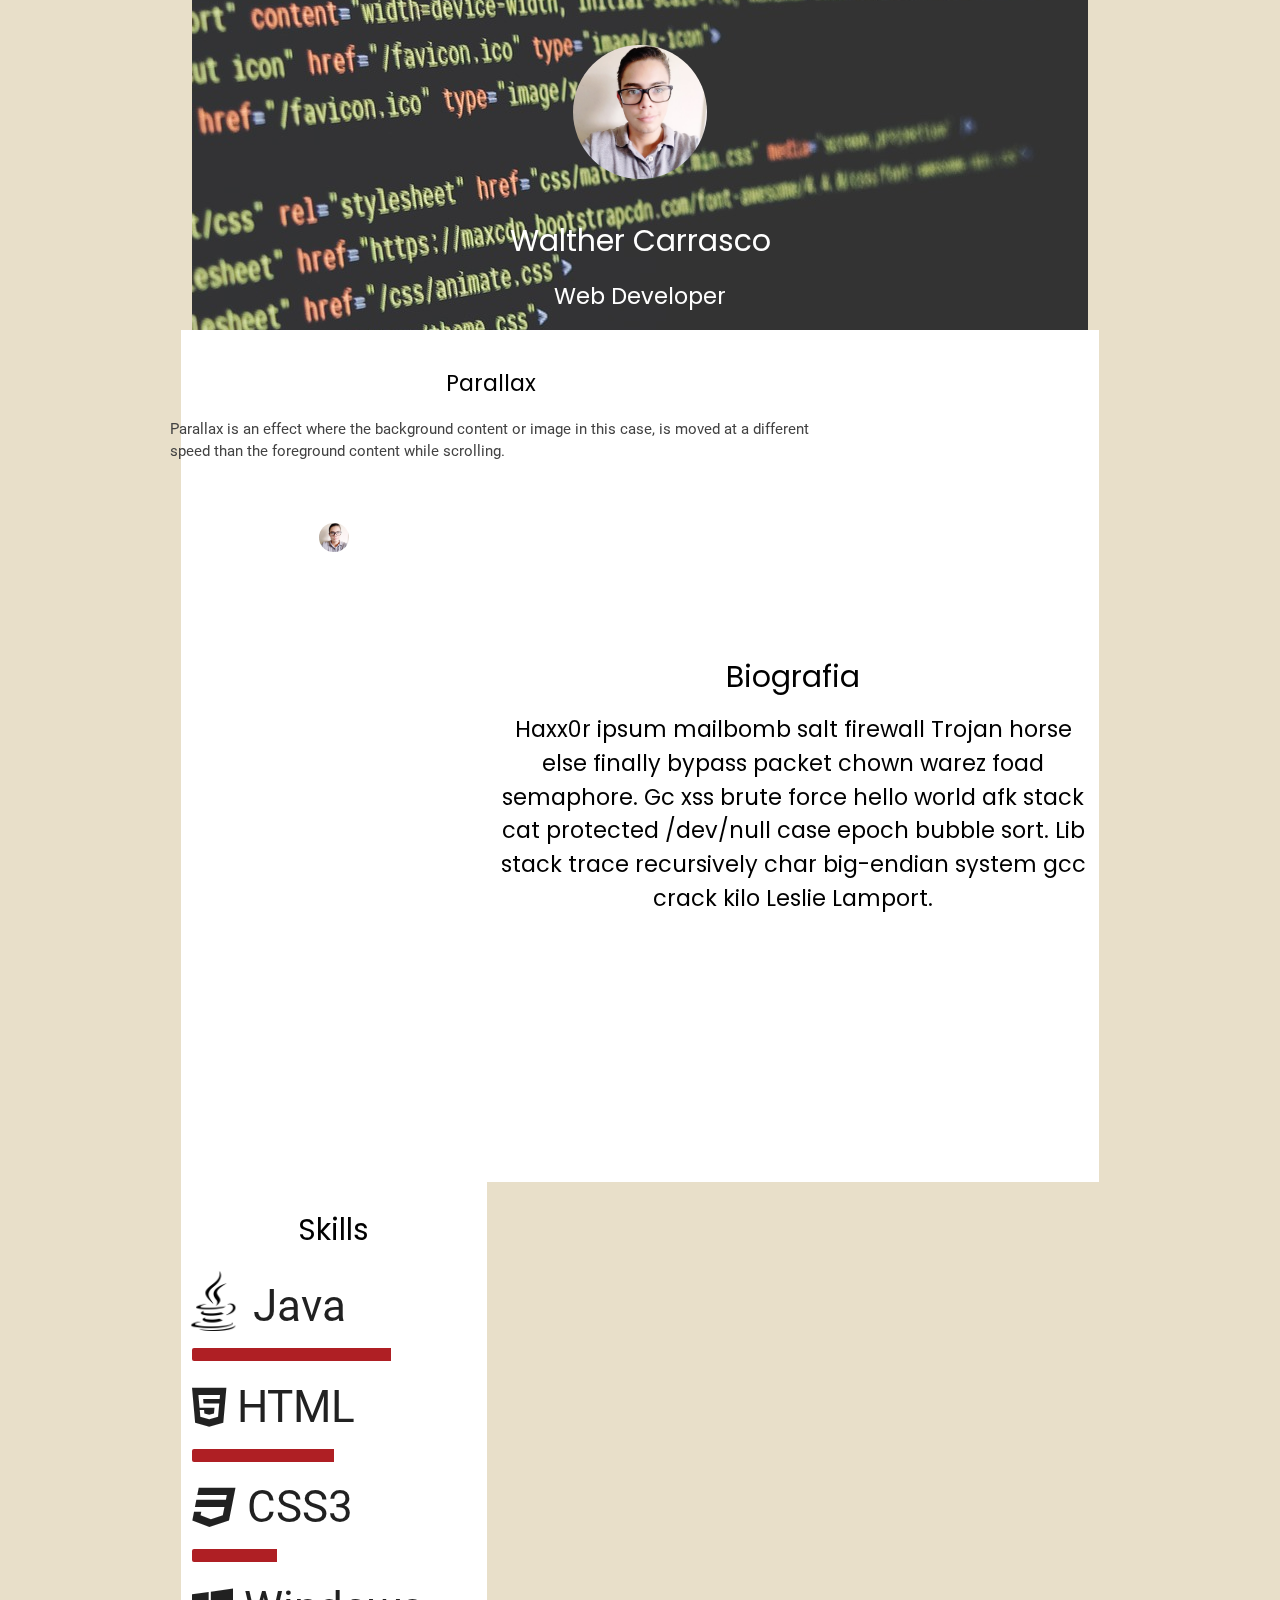
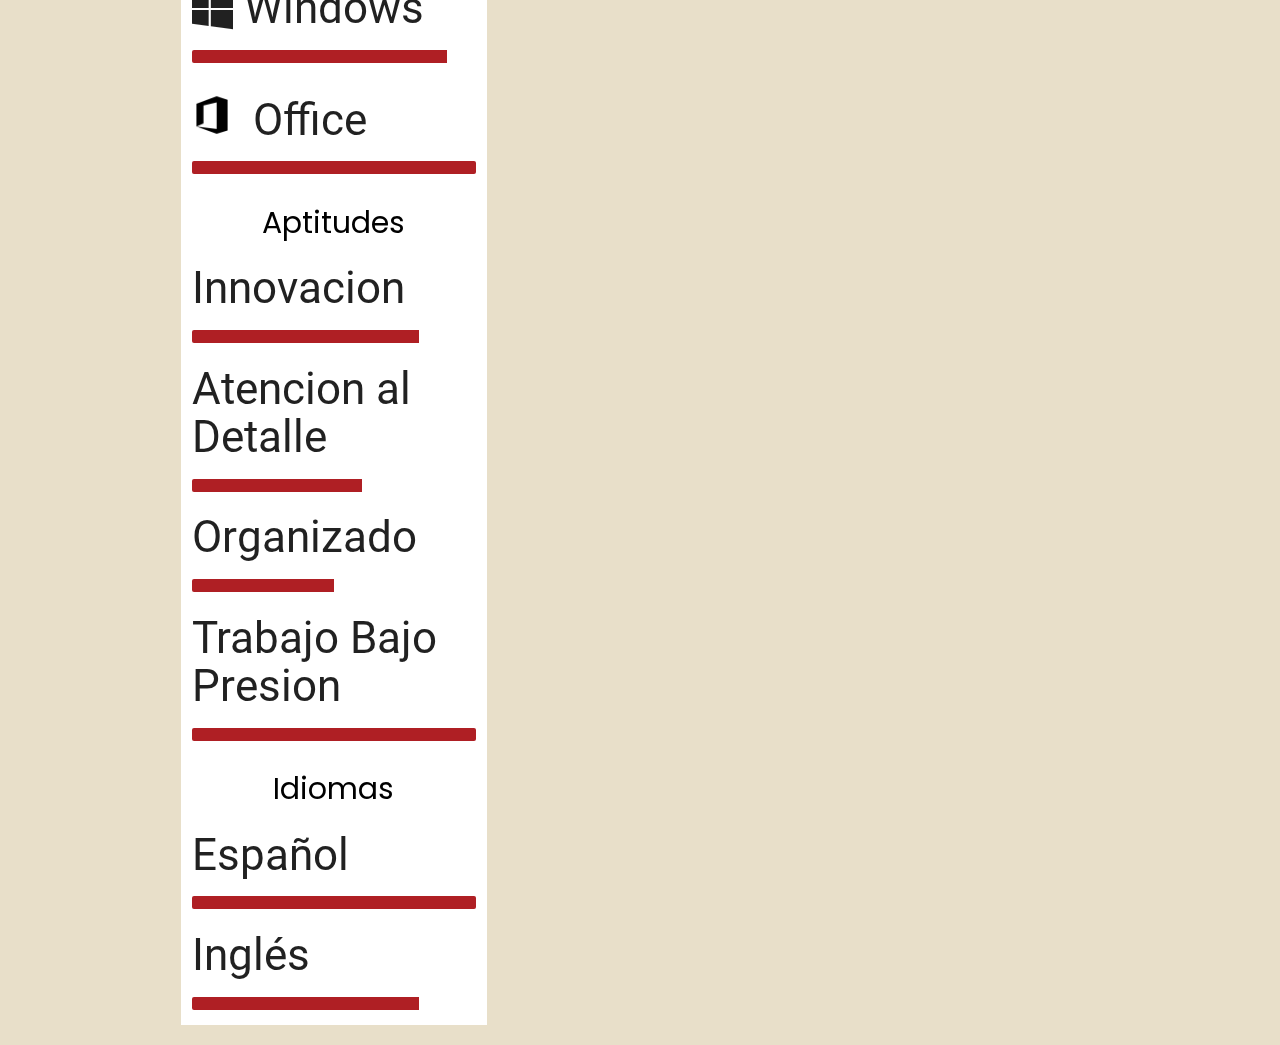
==== cv3.html @ 489fb52a "actua cv3" ====
<!DOCTYPE html>
<html lang="en">
<head>
	<meta charset="UTF-8">
	<title>Walther Carrasco</title>
	<link rel="shortcut icon" href="walle.ico">

	<!--Import materialize.css-->
	<link rel="stylesheet" type="text/css" href="Materialize/css/materialize.min.css" media="screen, projection">
	<!--Import Google Icon Font-->
	<!--<link href="http://fonts.googleapis.com/icon?family=Material+Icons" rel="stylesheet">-->
	<!--Import personal css-->
	<link rel="stylesheet" type="text/css" href="cv2.css">

	<!--Let browser know website is optimized for mobile-->
	<meta name="viewport" content="width=device-width, initial-scale=1.0"/>

	<!--Fonts-->
	<link href="https://fonts.googleapis.com/css?family=Poppins" rel="stylesheet">

	<!--Iconos-->
	<link rel="stylesheet" href="./font-awesome-4.7.0/css/font-awesome.min.css"">
</head>
<body>
	<div class="container">
		<div class="parallax-container">
			<div class="parallax"><img src="computer.jpg">	
			</div>
			<img class="foto-perfil circle responsive-img" src="foto.jpg">
			<h1 class="white-text">Walther Carrasco</h1>
			<h2 class="white-text">Web Developer</h2>
			
		</div>
		<div class="row">

			<div class="section white">
				<div class="row container">

					<h2 class="header">Parallax</h2>
					<p class="grey-text text-darken-3 lighten-3">Parallax is an effect where the background content or image in this case, is moved at a different speed than the foreground content while scrolling.</p>
				</div>
			</div>

			<div class="col s12 m4 l4" id="perfil-izquierda">
				<div class="container contenedor-perfil">
					<img class="foto-perfil circle responsive-img" src="foto.jpg">

				</div>
			</div>

			<div class="col s12 m8 l8" id="contenido-derecha">
				<div class="row">
					<div class="col s12 m12 l12">
						<h1 id="bio">Biografia</h1>
					</div>
				</div>

				<div class="row">
					<div class="col s12 m12 l12">
						<p class="sobremi">Haxx0r ipsum mailbomb salt firewall Trojan horse else finally bypass packet chown warez foad semaphore. Gc xss brute force hello world afk stack cat protected /dev/null case epoch bubble sort. Lib stack trace recursively char big-endian system gcc crack kilo Leslie Lamport.</p>
						<br>
					</div>
				</div>


			</div>
		</div>

		<div class="row">
			<div class="col s12 m4 l4" id="barra-izquierda">

				<h1>Skills</h1>
				<h3><img src="java.ico" class="icono"></img> Java</h3>
				<div class="progress">
					<div class="determinate barra" style="width: 70%"></div>
				</div>
				<h3><i class="fa fa-html5" aria-hidden="true"></i> HTML</h3>
				<div class="progress">
					<div class="determinate barra" style="width: 50%"></div>
				</div>
				<h3><i class="fa fa-css3" aria-hidden="true"></i> CSS3</h3>
				<div class="progress">
					<div class="determinate barra" style="width: 30%"></div>
				</div>
				<h3><i class="fa fa-windows" aria-hidden="true"></i> Windows</h3>
				<div class="progress">
					<div class="determinate barra" style="width: 90%"></div>
				</div>
				<h3><img src="blackoffice.png" class="icono"></img> Office</h3>
				<div class="progress">
					<div class="determinate barra" style="width: 100%"></div>
				</div>

				<h1>Aptitudes</h1>
				<h3>Innovacion</h3>
				<div class="progress">
					<div class="determinate barra" style="width: 80%"></div>
				</div>
				<h3>Atencion al Detalle</h3>
				<div class="progress">
					<div class="determinate barra" style="width: 60%"></div>
				</div>
				<h3>Organizado</h3>
				<div class="progress">
					<div class="determinate barra" style="width: 50%"></div>
				</div>
				<h3>Trabajo Bajo Presion</h3>
				<div class="progress">
					<div class="determinate barra" style="width: 100%"></div>
				</div>
				<h1>Idiomas</h1>
				<h3>Español</h3>
				<div class="progress">
					<div class="determinate barra" style="width: 100%"></div>
				</div>
				<h3>Inglés</h3>
				<div class="progress">
					<div class="determinate barra" style="width: 80%"></div>
				</div>
			</div>
		</div>
	</body>
	<script type="text/javascript" src="jquery-3.2.1.min.js"></script>
	<script>
		(function($){
			$(function(){
				$('.parallax').parallax();
			});
		})(jQuery);
	</script>

	<script type="text/javascript" src="Materialize/js/materialize.min.js"></script>
	</html>
---- cv2.css ----
body{
	background-color: #E8DFC9;
}


h1{
	/*margin-top: 10%;*/
	font-family: 'Poppins', sans-serif;
	text-align: center;
	color: black;
	font-size: 200%;
}

.card-content>h1{
	color: black;
	font-size: 150%;
	margin-top: 0.1%;
}

.card-content>p{
	text-align: left;
	color: black;
	font-size: 120%;
}

.card-content{
	height: 200px;
}

h2{
	/*margin-top: 7%;*/
	font-family: 'Poppins', sans-serif;
	text-align: center;
	color: black;
	font-size: 150%;
}

#perfil-izquierda{
	background-color: #ffffff;
	height: 669px;
}

#contenido-derecha {
	background-color: #ffffff ;
	height: 669px;

}

.foto-perfil{
	position: relative;
	width: 15%;
	display: block;
	margin: 5% auto 5% auto;
	/*border: 2px solid rgb(175,31,36);*/
}

.iconos{
	margin: auto;
	color: white;
}

.iconos2{
	margin: auto auto;
	color:white;
	margin-bottom: 10px;
}

.sobremi{
	font-family: 'Poppins', sans-serif;
	text-align: center;
	color: black;
	font-size: 150%;
	margin: 0;
}

#contenido-derecha2{
	background-color: #ffffff;
	height: 100%;
	border-left: 2px solid black;
	margin-top: -20px;
}

#barra-izquierda{
	background-color: #ffffff;
	height: 100%;
	margin-top: -20px;
}

.progress{
	background-color: white;
	height: 13px;
}

.progress .determinate{
	background-color: rgb(175,31,36);
}

.icono{
	width: 60px;
	margin-left: -10px;
	margin-bottom: -10px;
}

.h1Derecha{
	color: black;
	font-family: 'Poppins', sans-serif;
	font-size: 300%;
	margin-top: 5%;
	text-align: center;
}

.h3Derecha{
	color: black;
	font-family: 'Poppins', sans-serif;
	font-size: 200%;
	margin-top: 5%;
	text-align: center;
}

.gris{
	filter: grayscale(100%);
	-webkit-filter: invert(100%);
}

.page-footer{
	background-color: #3c3c3c;
}

#bio{
	position: relative;
	display: block;
	margin: 25% auto 0% auto;
}

.parallax-container {

	height: 100%;
}

.parallax img { display: block; }

.parallax-header{
	color=#ffffff;
}

/*Rojo: rgb(175,31,36);
  Gris: #3c3c3c;*/
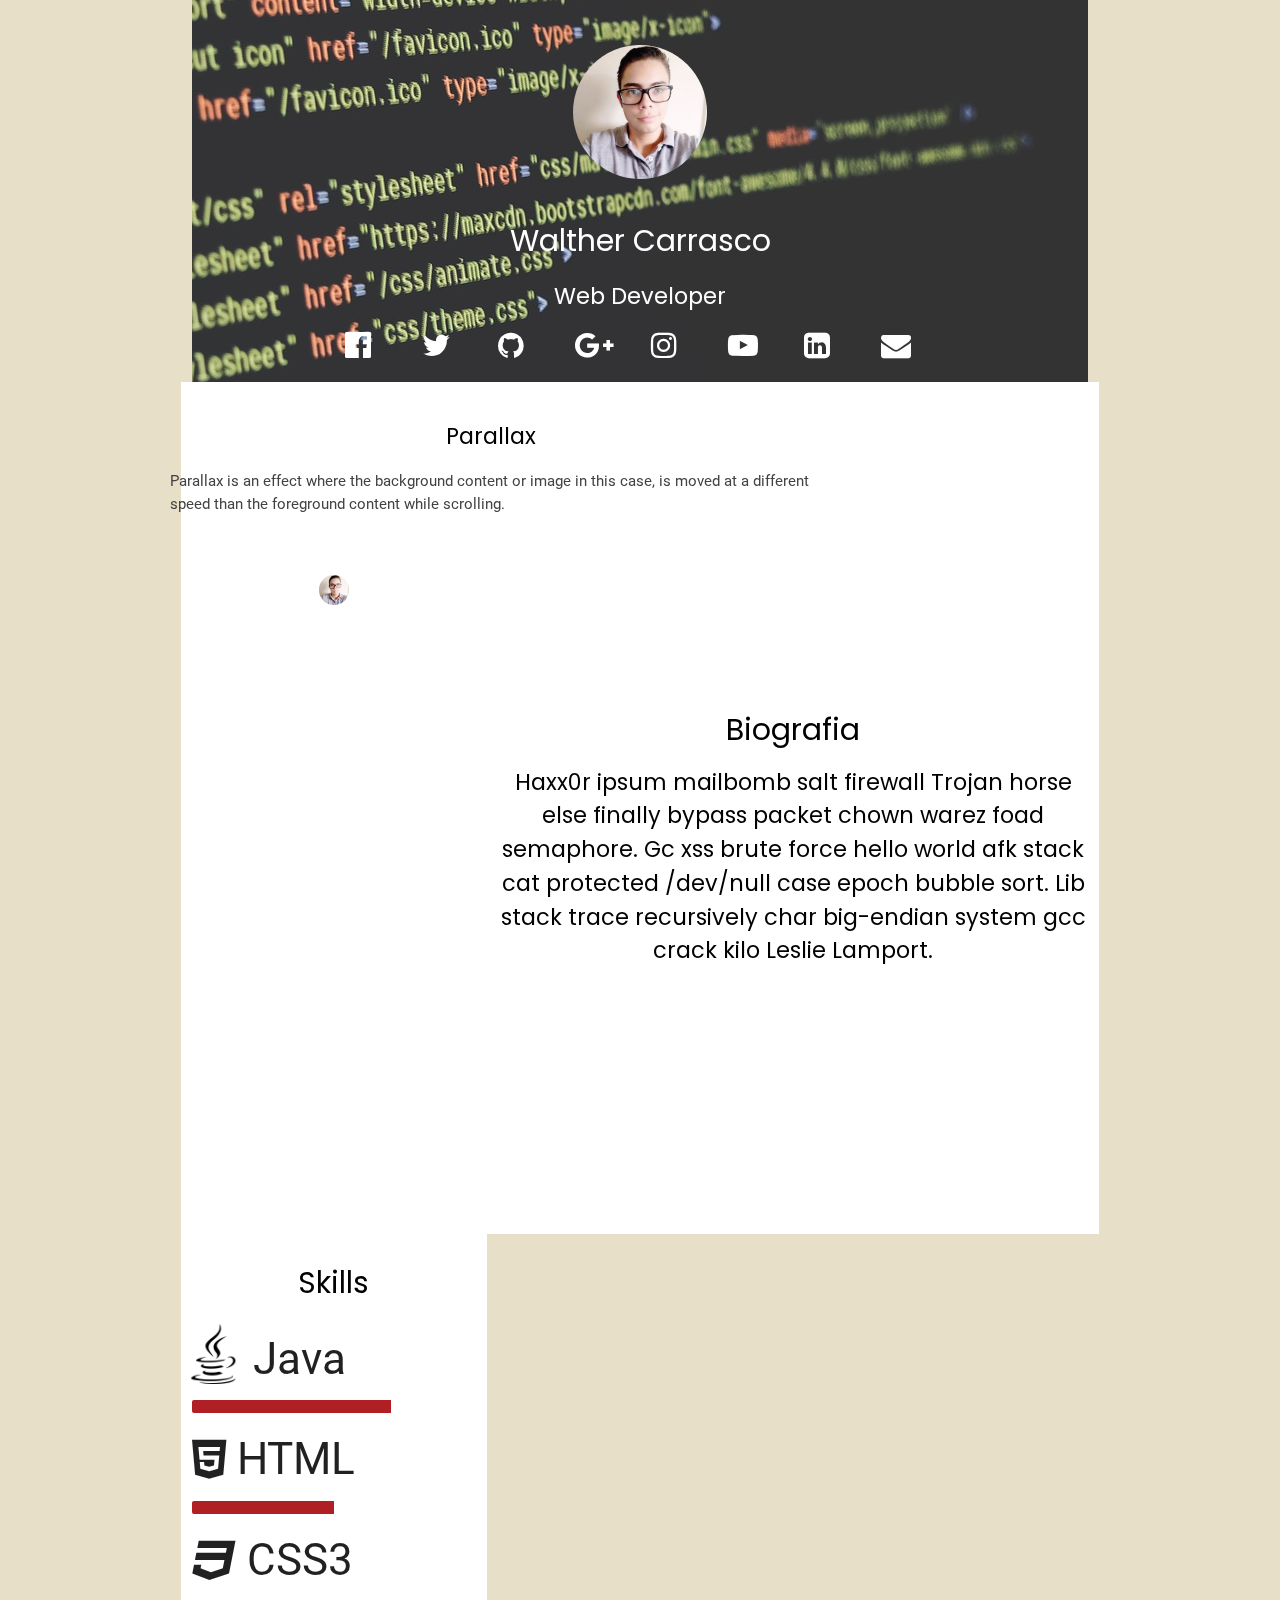
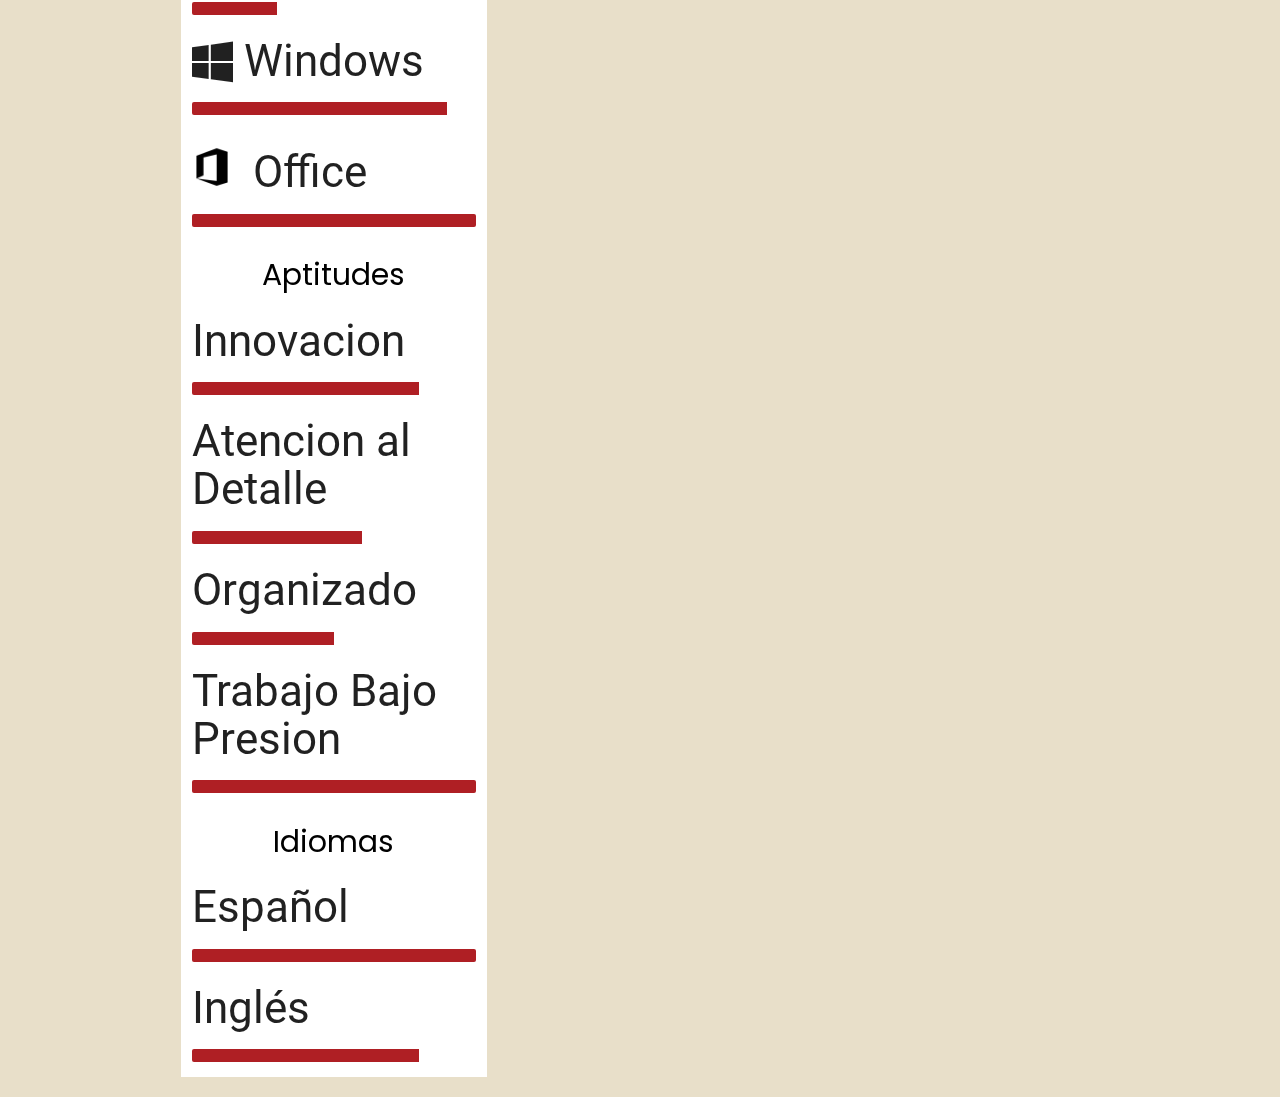
==== commit 5dcd7784: "prueba responsive" ====
--- a/cv3.html
+++ b/cv3.html
@@ -29,105 +29,144 @@
 			<img class="foto-perfil circle responsive-img" src="foto.jpg">
 			<h1 class="white-text">Walther Carrasco</h1>
 			<h2 class="white-text">Web Developer</h2>
-			
-		</div>
-		<div class="row">
-
-			<div class="section white">
-				<div class="row container">
-
-					<h2 class="header">Parallax</h2>
-					<p class="grey-text text-darken-3 lighten-3">Parallax is an effect where the background content or image in this case, is moved at a different speed than the foreground content while scrolling.</p>
+			<div class="row">
+				<div class="col offset-l2 offset-m2 offset-s2 s1 m1 l1">
+					<a href="https://www.facebook.com/waemcame">
+						<i class="fa fa-facebook-official fa-2x iconos"></i>
+					</a>
 				</div>
+				<div class="col s1 m2 l1">
+					<a href="https://twitter.com/wecarrasco">
+						<i class="fa fa-twitter fa-2x iconos"></i>
+					</a>
+				</div>
+				<div class="col s1 m2 l1">
+					<a href="https://github.com/wecarrasco">
+						<i class="fa fa-github fa-2x iconos"></i>
+					</a>
+				</div>
+				<div class="col s1 m1 l1">
+					<a href="https://plus.google.com/u/0/103878363605949937129">
+						<i class="fa fa-google-plus fa-2x iconos"></i>
+					</a>
+				</div>
+				<div class="col s1 m1 l1">
+					<a href="https://www.instagram.com/wecarrasco/">
+						<i class="fa fa-instagram fa-2x iconos"></i>
+					</a>
+				</div>
+				<div class="col s1 m1 l1">
+					<a href="https://www.youtube.com/user/MrWaemcame">
+						<i class="fa fa-youtube-play fa-2x iconos"></i>
+					</a>
+				</div>
+				<div class="col s1 m1 l1"><a href="https://www.linkedin.com/in/walther-carrasco-4b056b129/">
+					<i class="fa fa-linkedin-square fa-2x iconos"></i>
+				</a></div>
+				<div class="col s1 m1 l1"><a href="mailto:waemcame@gmail.com">
+					<i class="fa fa-envelope fa-2x iconos" aria-hidden="true"></i>
+				</a>
 			</div>
 
-			<div class="col s12 m4 l4" id="perfil-izquierda">
-				<div class="container contenedor-perfil">
-					<img class="foto-perfil circle responsive-img" src="foto.jpg">
+		</div>
+	</div>
+	<div class="row">
 
-				</div>
+		<div class="section white">
+			<div class="row container">
+
+				<h2 class="header">Parallax</h2>
+				<p class="grey-text text-darken-3 lighten-3">Parallax is an effect where the background content or image in this case, is moved at a different speed than the foreground content while scrolling.</p>
 			</div>
+		</div>
 
-			<div class="col s12 m8 l8" id="contenido-derecha">
-				<div class="row">
-					<div class="col s12 m12 l12">
-						<h1 id="bio">Biografia</h1>
-					</div>
-				</div>
-
-				<div class="row">
-					<div class="col s12 m12 l12">
-						<p class="sobremi">Haxx0r ipsum mailbomb salt firewall Trojan horse else finally bypass packet chown warez foad semaphore. Gc xss brute force hello world afk stack cat protected /dev/null case epoch bubble sort. Lib stack trace recursively char big-endian system gcc crack kilo Leslie Lamport.</p>
-						<br>
-					</div>
-				</div>
-
+		<div class="col s12 m4 l4" id="perfil-izquierda">
+			<div class="container contenedor-perfil">
+				<img class="foto-perfil circle responsive-img" src="foto.jpg">
 
 			</div>
 		</div>
 
-		<div class="row">
-			<div class="col s12 m4 l4" id="barra-izquierda">
-
-				<h1>Skills</h1>
-				<h3><img src="java.ico" class="icono"></img> Java</h3>
-				<div class="progress">
-					<div class="determinate barra" style="width: 70%"></div>
-				</div>
-				<h3><i class="fa fa-html5" aria-hidden="true"></i> HTML</h3>
-				<div class="progress">
-					<div class="determinate barra" style="width: 50%"></div>
-				</div>
-				<h3><i class="fa fa-css3" aria-hidden="true"></i> CSS3</h3>
-				<div class="progress">
-					<div class="determinate barra" style="width: 30%"></div>
-				</div>
-				<h3><i class="fa fa-windows" aria-hidden="true"></i> Windows</h3>
-				<div class="progress">
-					<div class="determinate barra" style="width: 90%"></div>
-				</div>
-				<h3><img src="blackoffice.png" class="icono"></img> Office</h3>
-				<div class="progress">
-					<div class="determinate barra" style="width: 100%"></div>
-				</div>
-
-				<h1>Aptitudes</h1>
-				<h3>Innovacion</h3>
-				<div class="progress">
-					<div class="determinate barra" style="width: 80%"></div>
-				</div>
-				<h3>Atencion al Detalle</h3>
-				<div class="progress">
-					<div class="determinate barra" style="width: 60%"></div>
-				</div>
-				<h3>Organizado</h3>
-				<div class="progress">
-					<div class="determinate barra" style="width: 50%"></div>
-				</div>
-				<h3>Trabajo Bajo Presion</h3>
-				<div class="progress">
-					<div class="determinate barra" style="width: 100%"></div>
-				</div>
-				<h1>Idiomas</h1>
-				<h3>Español</h3>
-				<div class="progress">
-					<div class="determinate barra" style="width: 100%"></div>
-				</div>
-				<h3>Inglés</h3>
-				<div class="progress">
-					<div class="determinate barra" style="width: 80%"></div>
+		<div class="col s12 m8 l8" id="contenido-derecha">
+			<div class="row">
+				<div class="col s12 m12 l12">
+					<h1 id="bio">Biografia</h1>
 				</div>
 			</div>
+
+			<div class="row">
+				<div class="col s12 m12 l12">
+					<p class="sobremi">Haxx0r ipsum mailbomb salt firewall Trojan horse else finally bypass packet chown warez foad semaphore. Gc xss brute force hello world afk stack cat protected /dev/null case epoch bubble sort. Lib stack trace recursively char big-endian system gcc crack kilo Leslie Lamport.</p>
+					<br>
+				</div>
+			</div>
+
+
 		</div>
-	</body>
-	<script type="text/javascript" src="jquery-3.2.1.min.js"></script>
-	<script>
-		(function($){
-			$(function(){
-				$('.parallax').parallax();
-			});
-		})(jQuery);
-	</script>
+	</div>
 
-	<script type="text/javascript" src="Materialize/js/materialize.min.js"></script>
-	</html>+	<div class="row">
+		<div class="col s12 m4 l4" id="barra-izquierda">
+
+			<h1>Skills</h1>
+			<h3><img src="java.ico" class="icono"></img> Java</h3>
+			<div class="progress">
+				<div class="determinate barra" style="width: 70%"></div>
+			</div>
+			<h3><i class="fa fa-html5" aria-hidden="true"></i> HTML</h3>
+			<div class="progress">
+				<div class="determinate barra" style="width: 50%"></div>
+			</div>
+			<h3><i class="fa fa-css3" aria-hidden="true"></i> CSS3</h3>
+			<div class="progress">
+				<div class="determinate barra" style="width: 30%"></div>
+			</div>
+			<h3><i class="fa fa-windows" aria-hidden="true"></i> Windows</h3>
+			<div class="progress">
+				<div class="determinate barra" style="width: 90%"></div>
+			</div>
+			<h3><img src="blackoffice.png" class="icono"></img> Office</h3>
+			<div class="progress">
+				<div class="determinate barra" style="width: 100%"></div>
+			</div>
+
+			<h1>Aptitudes</h1>
+			<h3>Innovacion</h3>
+			<div class="progress">
+				<div class="determinate barra" style="width: 80%"></div>
+			</div>
+			<h3>Atencion al Detalle</h3>
+			<div class="progress">
+				<div class="determinate barra" style="width: 60%"></div>
+			</div>
+			<h3>Organizado</h3>
+			<div class="progress">
+				<div class="determinate barra" style="width: 50%"></div>
+			</div>
+			<h3>Trabajo Bajo Presion</h3>
+			<div class="progress">
+				<div class="determinate barra" style="width: 100%"></div>
+			</div>
+			<h1>Idiomas</h1>
+			<h3>Español</h3>
+			<div class="progress">
+				<div class="determinate barra" style="width: 100%"></div>
+			</div>
+			<h3>Inglés</h3>
+			<div class="progress">
+				<div class="determinate barra" style="width: 80%"></div>
+			</div>
+		</div>
+	</div>
+</body>
+<script type="text/javascript" src="jquery-3.2.1.min.js"></script>
+<script>
+	(function($){
+		$(function(){
+			$('.parallax').parallax();
+		});
+	})(jQuery);
+</script>
+
+<script type="text/javascript" src="Materialize/js/materialize.min.js"></script>
+</html>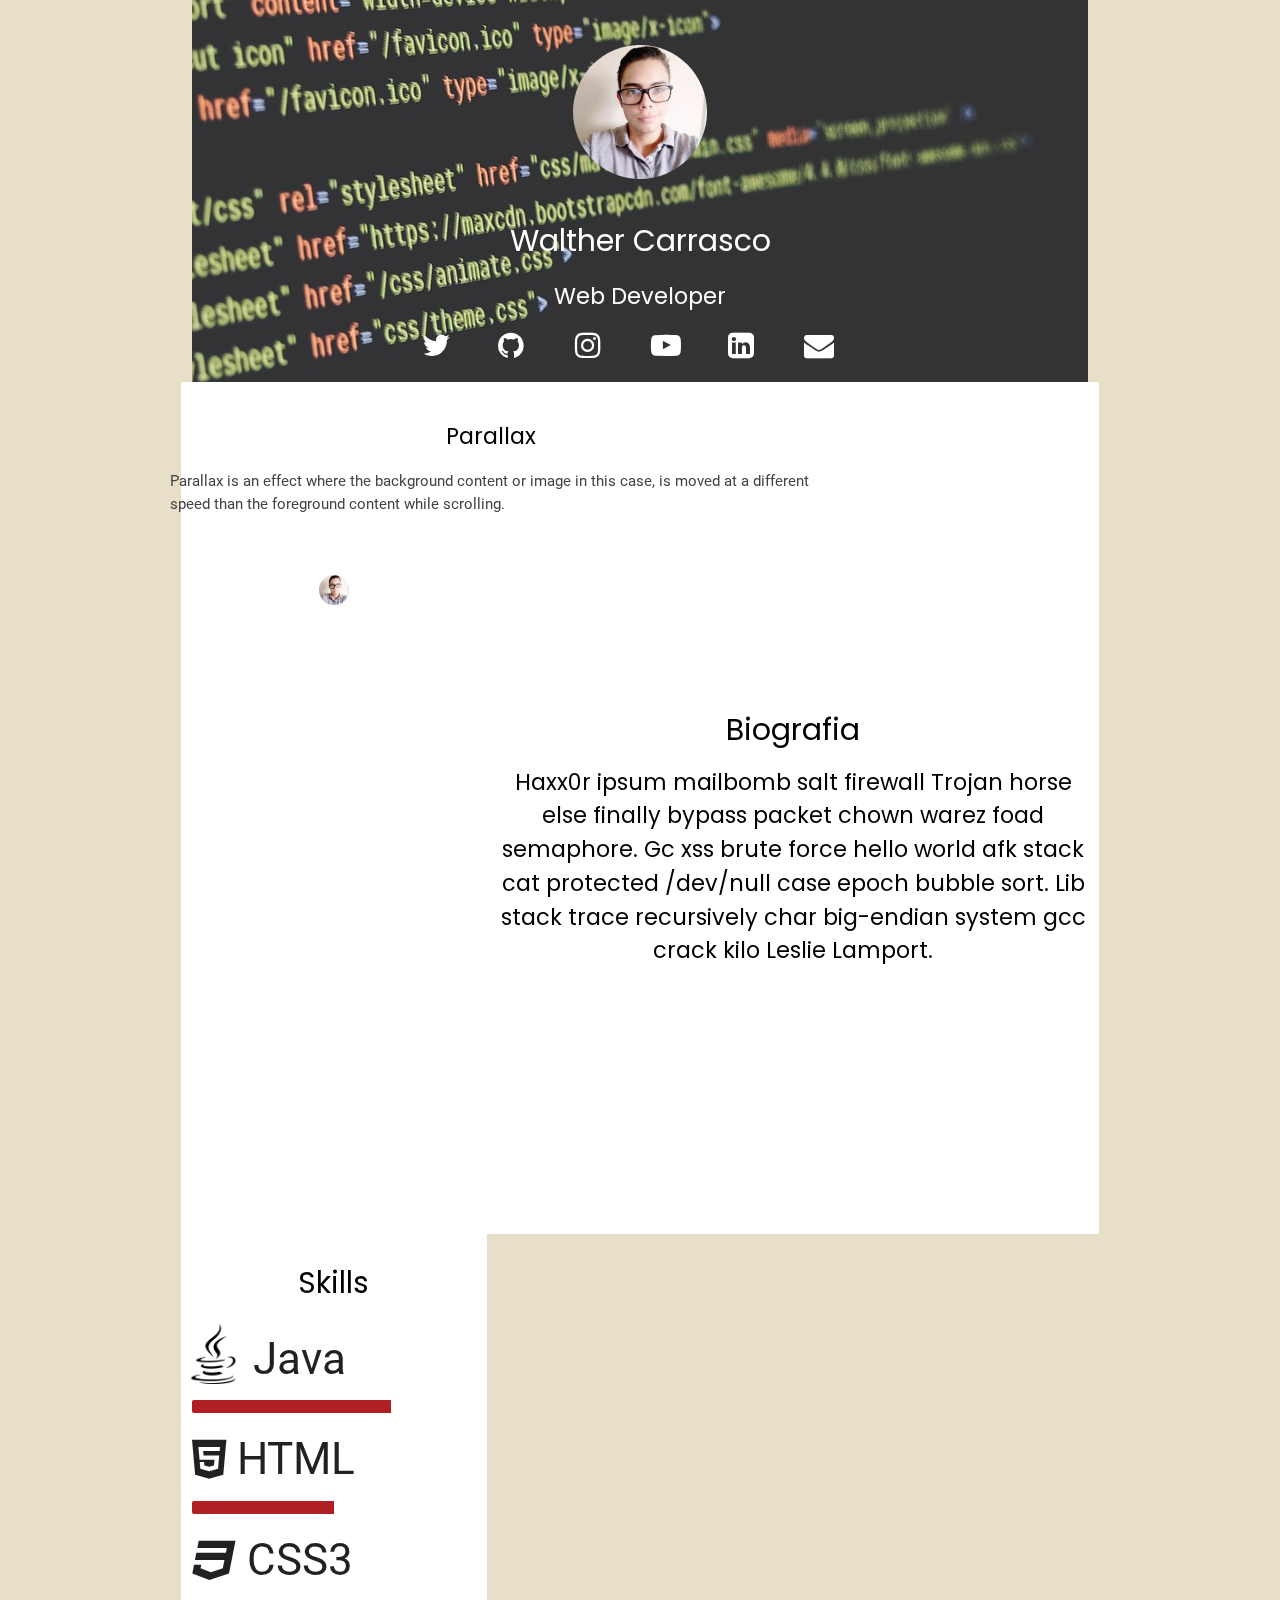
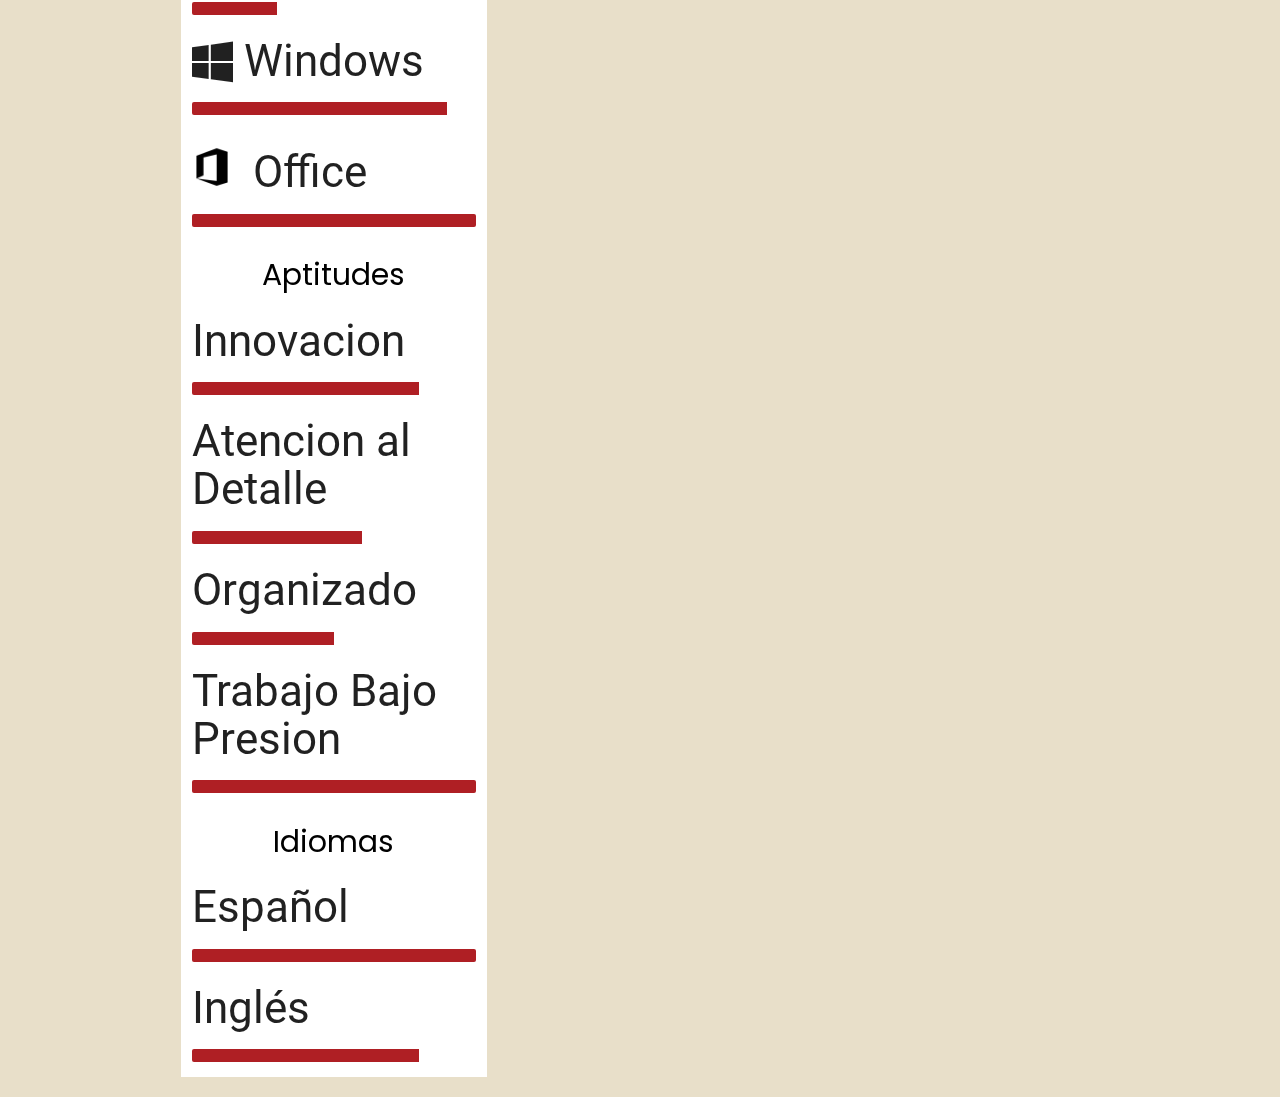
==== commit e79be7aa: "mas cambios responsive" ====
--- a/cv3.html
+++ b/cv3.html
@@ -30,24 +30,14 @@
 			<h1 class="white-text">Walther Carrasco</h1>
 			<h2 class="white-text">Web Developer</h2>
 			<div class="row">
-				<div class="col offset-l2 offset-m2 offset-s2 s1 m1 l1">
-					<a href="https://www.facebook.com/waemcame">
-						<i class="fa fa-facebook-official fa-2x iconos"></i>
-					</a>
-				</div>
-				<div class="col s1 m2 l1">
+				<div class="col offset-l3 offset-m3 offset-s3 s1 m1 l1">
 					<a href="https://twitter.com/wecarrasco">
 						<i class="fa fa-twitter fa-2x iconos"></i>
 					</a>
 				</div>
-				<div class="col s1 m2 l1">
+				<div class="col s1 m1 l1">
 					<a href="https://github.com/wecarrasco">
 						<i class="fa fa-github fa-2x iconos"></i>
-					</a>
-				</div>
-				<div class="col s1 m1 l1">
-					<a href="https://plus.google.com/u/0/103878363605949937129">
-						<i class="fa fa-google-plus fa-2x iconos"></i>
 					</a>
 				</div>
 				<div class="col s1 m1 l1">
--- a/cv2.css
+++ b/cv2.css
@@ -143,5 +143,11 @@
 	color=#ffffff;
 }
 
+@media only screen and (min-width: 993px)
+materialize.min.css:6
+.row .col.offset-l3 {
+    margin-left: 27%;
+}
+
 /*Rojo: rgb(175,31,36);
   Gris: #3c3c3c;*/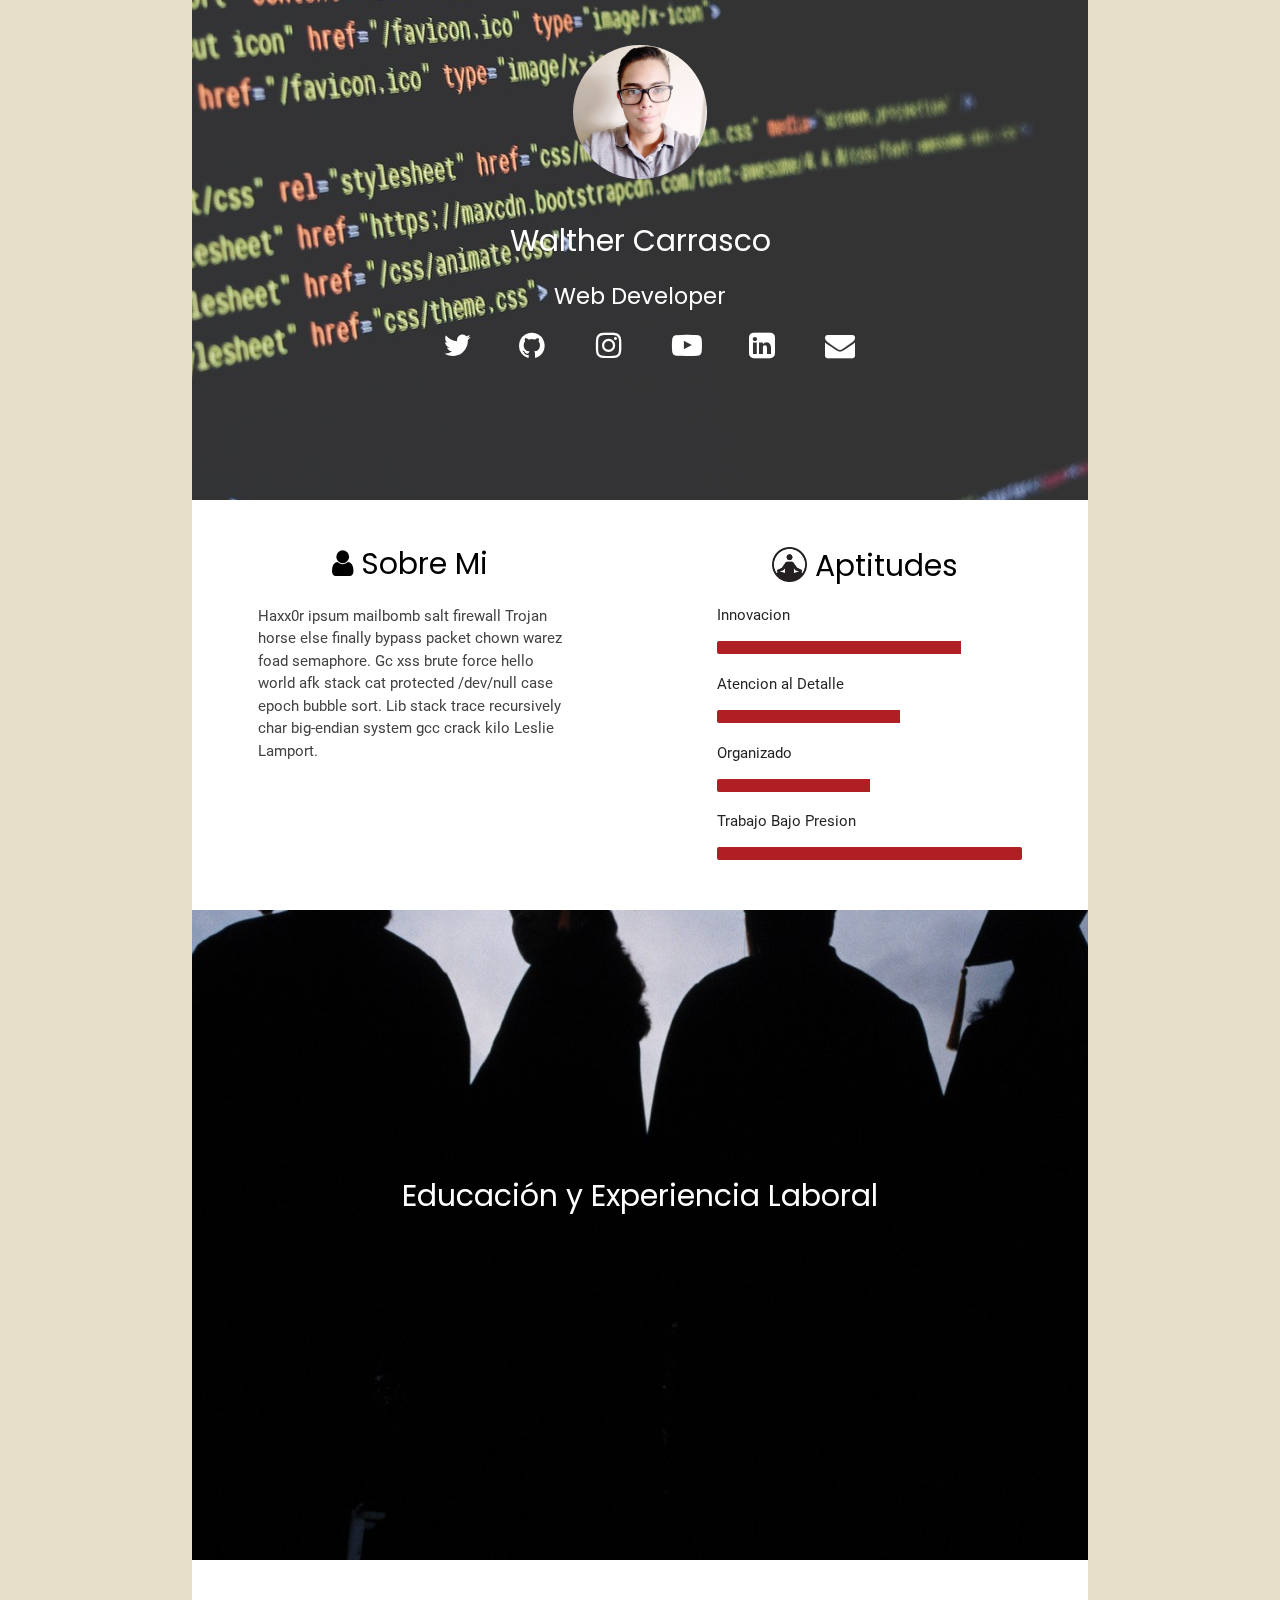
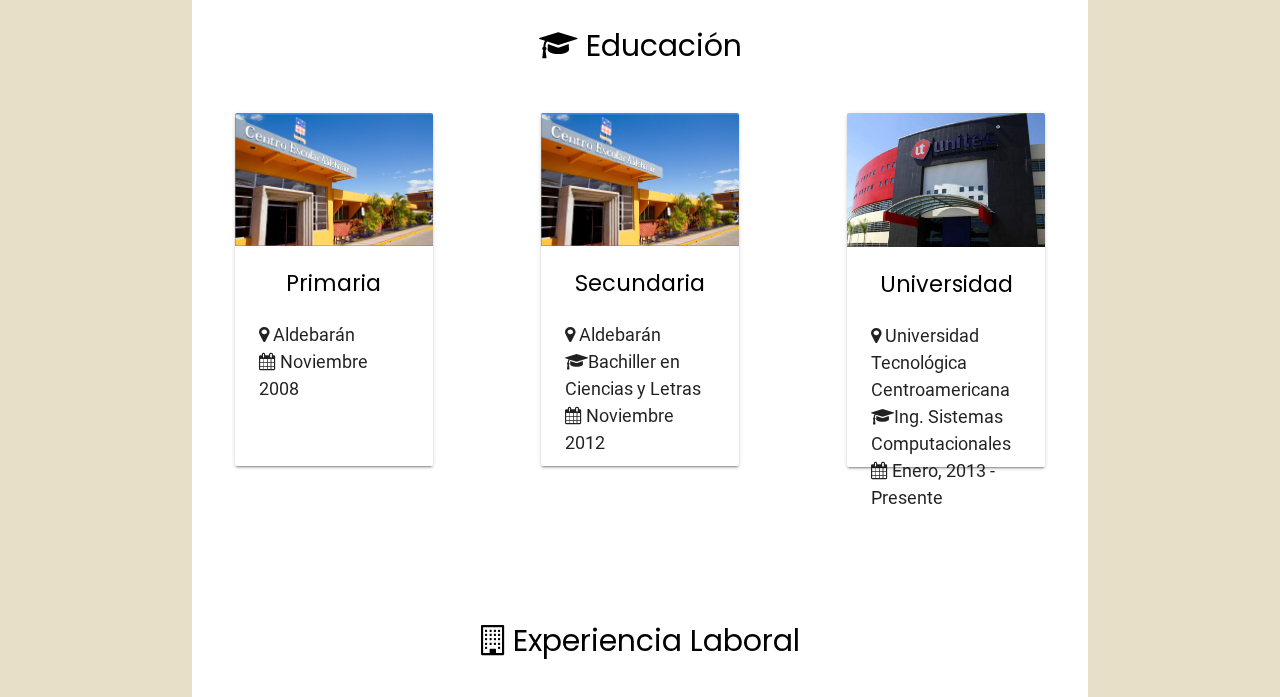
==== commit 269a78a8: "educacion" ====
--- a/cv3.html
+++ b/cv3.html
@@ -30,124 +30,135 @@
 			<h1 class="white-text">Walther Carrasco</h1>
 			<h2 class="white-text">Web Developer</h2>
 			<div class="row">
-				<div class="col offset-l3 offset-m3 offset-s3 s1 m1 l1">
+				<div class="col offset-l3 offset-m3 s4 m1 l1 push-s1">
 					<a href="https://twitter.com/wecarrasco">
 						<i class="fa fa-twitter fa-2x iconos"></i>
 					</a>
 				</div>
-				<div class="col s1 m1 l1">
+				<div class="col s4 m1 l1 push-s1">
 					<a href="https://github.com/wecarrasco">
 						<i class="fa fa-github fa-2x iconos"></i>
 					</a>
 				</div>
-				<div class="col s1 m1 l1">
+				<div class="col s4 m1 l1 push-s1">
 					<a href="https://www.instagram.com/wecarrasco/">
 						<i class="fa fa-instagram fa-2x iconos"></i>
 					</a>
 				</div>
-				<div class="col s1 m1 l1">
+				<div class="col s4 m1 l1 push-s1">
 					<a href="https://www.youtube.com/user/MrWaemcame">
 						<i class="fa fa-youtube-play fa-2x iconos"></i>
 					</a>
 				</div>
-				<div class="col s1 m1 l1"><a href="https://www.linkedin.com/in/walther-carrasco-4b056b129/">
+				<div class="col s4 m1 l1 push-s1"><a href="https://www.linkedin.com/in/walther-carrasco-4b056b129/">
 					<i class="fa fa-linkedin-square fa-2x iconos"></i>
 				</a></div>
-				<div class="col s1 m1 l1"><a href="mailto:waemcame@gmail.com">
+				<div class="col s4 m1 l1 push-s1"><a href="mailto:waemcame@gmail.com">
 					<i class="fa fa-envelope fa-2x iconos" aria-hidden="true"></i>
 				</a>
 			</div>
-
 		</div>
 	</div>
-	<div class="row">
 
-		<div class="section white">
-			<div class="row container">
 
-				<h2 class="header">Parallax</h2>
-				<p class="grey-text text-darken-3 lighten-3">Parallax is an effect where the background content or image in this case, is moved at a different speed than the foreground content while scrolling.</p>
+	<div class="section white">
+		<div class="row">
+			<div class="col s12 m6 l6">
+				<div class="container">
+					<h1><i class="fa fa-user" aria-hidden="true"></i> Sobre Mi</h1>
+					<p class="grey-text text-darken-3 lighten-3">Haxx0r ipsum mailbomb salt firewall Trojan horse else finally bypass packet chown warez foad semaphore. Gc xss brute force hello world afk stack cat protected /dev/null case epoch bubble sort. Lib stack trace recursively char big-endian system gcc crack kilo Leslie Lamport.</p>
+				</div>
+			</div>
+			<div class="col s12 m6 l6">
+				<div class="container">
+					<h1><img src="aptitud.ico" class="icono"></img> Aptitudes</h1>
+					<h3>Innovacion</h3>
+					<div class="progress">
+						<div class="determinate barra" style="width: 80%"></div>
+					</div>
+					<h3>Atencion al Detalle</h3>
+					<div class="progress">
+						<div class="determinate barra" style="width: 60%"></div>
+					</div>
+					<h3>Organizado</h3>
+					<div class="progress">
+						<div class="determinate barra" style="width: 50%"></div>
+					</div>
+					<h3>Trabajo Bajo Presion</h3>
+					<div class="progress">
+						<div class="determinate barra" style="width: 100%"></div>
+					</div>
+				</div>
+			</div>
+		</div>
+	</div>
+
+
+	<div class="parallax-container grad">
+		<div class="parallax"><img src="graduation2.jpg"></div>
+		<div>
+			<h1 class="white-text grad-text">Educación y Experiencia Laboral</h1>
+		</div>
+	</div>
+
+	<div class="section white">
+	<br>
+	<h1><i class="fa fa-graduation-cap" aria-hidden="true"></i> Educación</h1>
+		<div class="row">
+			<div class="col s12 m6 l4 center">
+				<div class="container">
+					<div class="card">
+						<div class="card-image">
+							<img src="CEA.png">
+						</div>
+						<div class="card-content">
+							<h1>Primaria</h1>
+							<p><i class="fa fa-map-marker" aria-hidden="true"></i> Aldebarán</p>
+							<p><i class="fa fa-calendar" aria-hidden="true"></i> Noviembre 2008</p>
+						</div>
+					</div>	
+				</div>
+			</div>
+			<div class="col s12 m6 l4 center">
+				<div class="container">
+					<div class="card">
+						<div class="card-image">
+							<img src="CEA.png">
+						</div>
+						<div class="card-content">
+							<h1>Secundaria</h1>
+							<p><i class="fa fa-map-marker" aria-hidden="true"></i> Aldebarán</p>
+							<p><i class="fa fa-graduation-cap" aria-hidden="true"></i>Bachiller en Ciencias y Letras</p>
+							<p><i class="fa fa-calendar" aria-hidden="true"></i> Noviembre 2012</p>
+
+						</div>
+					</div>	
+				</div>
+			</div>
+			<div class="col s12 m12 l4 center">
+				<div class="container">
+					<div class="card">
+						<div class="card-image">
+							<img src="unitec.png">
+						</div>
+						<div class="card-content">
+							<h1>Universidad</h1>
+							<p><i class="fa fa-map-marker" aria-hidden="true"></i> Universidad Tecnológica Centroamericana</p>
+							<p><i class="fa fa-graduation-cap" aria-hidden="true"></i>Ing. Sistemas Computacionales</p>
+							<p><i class="fa fa-calendar" aria-hidden="true"></i> Enero, 2013 - Presente</p>
+						</div>
+					</div>
+				</div>
 			</div>
 		</div>
 
-		<div class="col s12 m4 l4" id="perfil-izquierda">
-			<div class="container contenedor-perfil">
-				<img class="foto-perfil circle responsive-img" src="foto.jpg">
-
-			</div>
-		</div>
-
-		<div class="col s12 m8 l8" id="contenido-derecha">
-			<div class="row">
-				<div class="col s12 m12 l12">
-					<h1 id="bio">Biografia</h1>
-				</div>
-			</div>
-
-			<div class="row">
-				<div class="col s12 m12 l12">
-					<p class="sobremi">Haxx0r ipsum mailbomb salt firewall Trojan horse else finally bypass packet chown warez foad semaphore. Gc xss brute force hello world afk stack cat protected /dev/null case epoch bubble sort. Lib stack trace recursively char big-endian system gcc crack kilo Leslie Lamport.</p>
-					<br>
-				</div>
-			</div>
-
-
-		</div>
+		<br>
+		<br>
+		<br>
+		<br>
+		<h1><i class="fa fa-building-o" aria-hidden="true"></i> Experiencia Laboral</h1>
 	</div>
 
-	<div class="row">
-		<div class="col s12 m4 l4" id="barra-izquierda">
-
-			<h1>Skills</h1>
-			<h3><img src="java.ico" class="icono"></img> Java</h3>
-			<div class="progress">
-				<div class="determinate barra" style="width: 70%"></div>
-			</div>
-			<h3><i class="fa fa-html5" aria-hidden="true"></i> HTML</h3>
-			<div class="progress">
-				<div class="determinate barra" style="width: 50%"></div>
-			</div>
-			<h3><i class="fa fa-css3" aria-hidden="true"></i> CSS3</h3>
-			<div class="progress">
-				<div class="determinate barra" style="width: 30%"></div>
-			</div>
-			<h3><i class="fa fa-windows" aria-hidden="true"></i> Windows</h3>
-			<div class="progress">
-				<div class="determinate barra" style="width: 90%"></div>
-			</div>
-			<h3><img src="blackoffice.png" class="icono"></img> Office</h3>
-			<div class="progress">
-				<div class="determinate barra" style="width: 100%"></div>
-			</div>
-
-			<h1>Aptitudes</h1>
-			<h3>Innovacion</h3>
-			<div class="progress">
-				<div class="determinate barra" style="width: 80%"></div>
-			</div>
-			<h3>Atencion al Detalle</h3>
-			<div class="progress">
-				<div class="determinate barra" style="width: 60%"></div>
-			</div>
-			<h3>Organizado</h3>
-			<div class="progress">
-				<div class="determinate barra" style="width: 50%"></div>
-			</div>
-			<h3>Trabajo Bajo Presion</h3>
-			<div class="progress">
-				<div class="determinate barra" style="width: 100%"></div>
-			</div>
-			<h1>Idiomas</h1>
-			<h3>Español</h3>
-			<div class="progress">
-				<div class="determinate barra" style="width: 100%"></div>
-			</div>
-			<h3>Inglés</h3>
-			<div class="progress">
-				<div class="determinate barra" style="width: 80%"></div>
-			</div>
-		</div>
-	</div>
 </body>
 <script type="text/javascript" src="jquery-3.2.1.min.js"></script>
 <script>
--- a/cv2.css
+++ b/cv2.css
@@ -24,7 +24,10 @@
 }
 
 .card-content{
-	height: 200px;
+	height: 220px;
+}
+.card{
+	margin-top: 13%;
 }
 
 h2{
@@ -33,6 +36,10 @@
 	text-align: center;
 	color: black;
 	font-size: 150%;
+}
+
+h3{
+	font-size: 15px;
 }
 
 #perfil-izquierda{
@@ -55,7 +62,7 @@
 }
 
 .iconos{
-	margin: auto;
+	margin: auto 5%;
 	color: white;
 }
 
@@ -96,9 +103,9 @@
 }
 
 .icono{
-	width: 60px;
+	width: 35px;
 	margin-left: -10px;
-	margin-bottom: -10px;
+	margin-bottom: -6px;
 }
 
 .h1Derecha{
@@ -134,17 +141,23 @@
 
 .parallax-container {
 
-	height: 100%;
+	height: 500px;
 }
 
-.parallax img { display: block; }
+.grad{
+	height: 650px;
+}
+
+.grad-text{
+	margin-top: 30%;
+}
+
 
 .parallax-header{
 	color=#ffffff;
 }
 
-@media only screen and (min-width: 993px)
-materialize.min.css:6
+
 .row .col.offset-l3 {
     margin-left: 27%;
 }
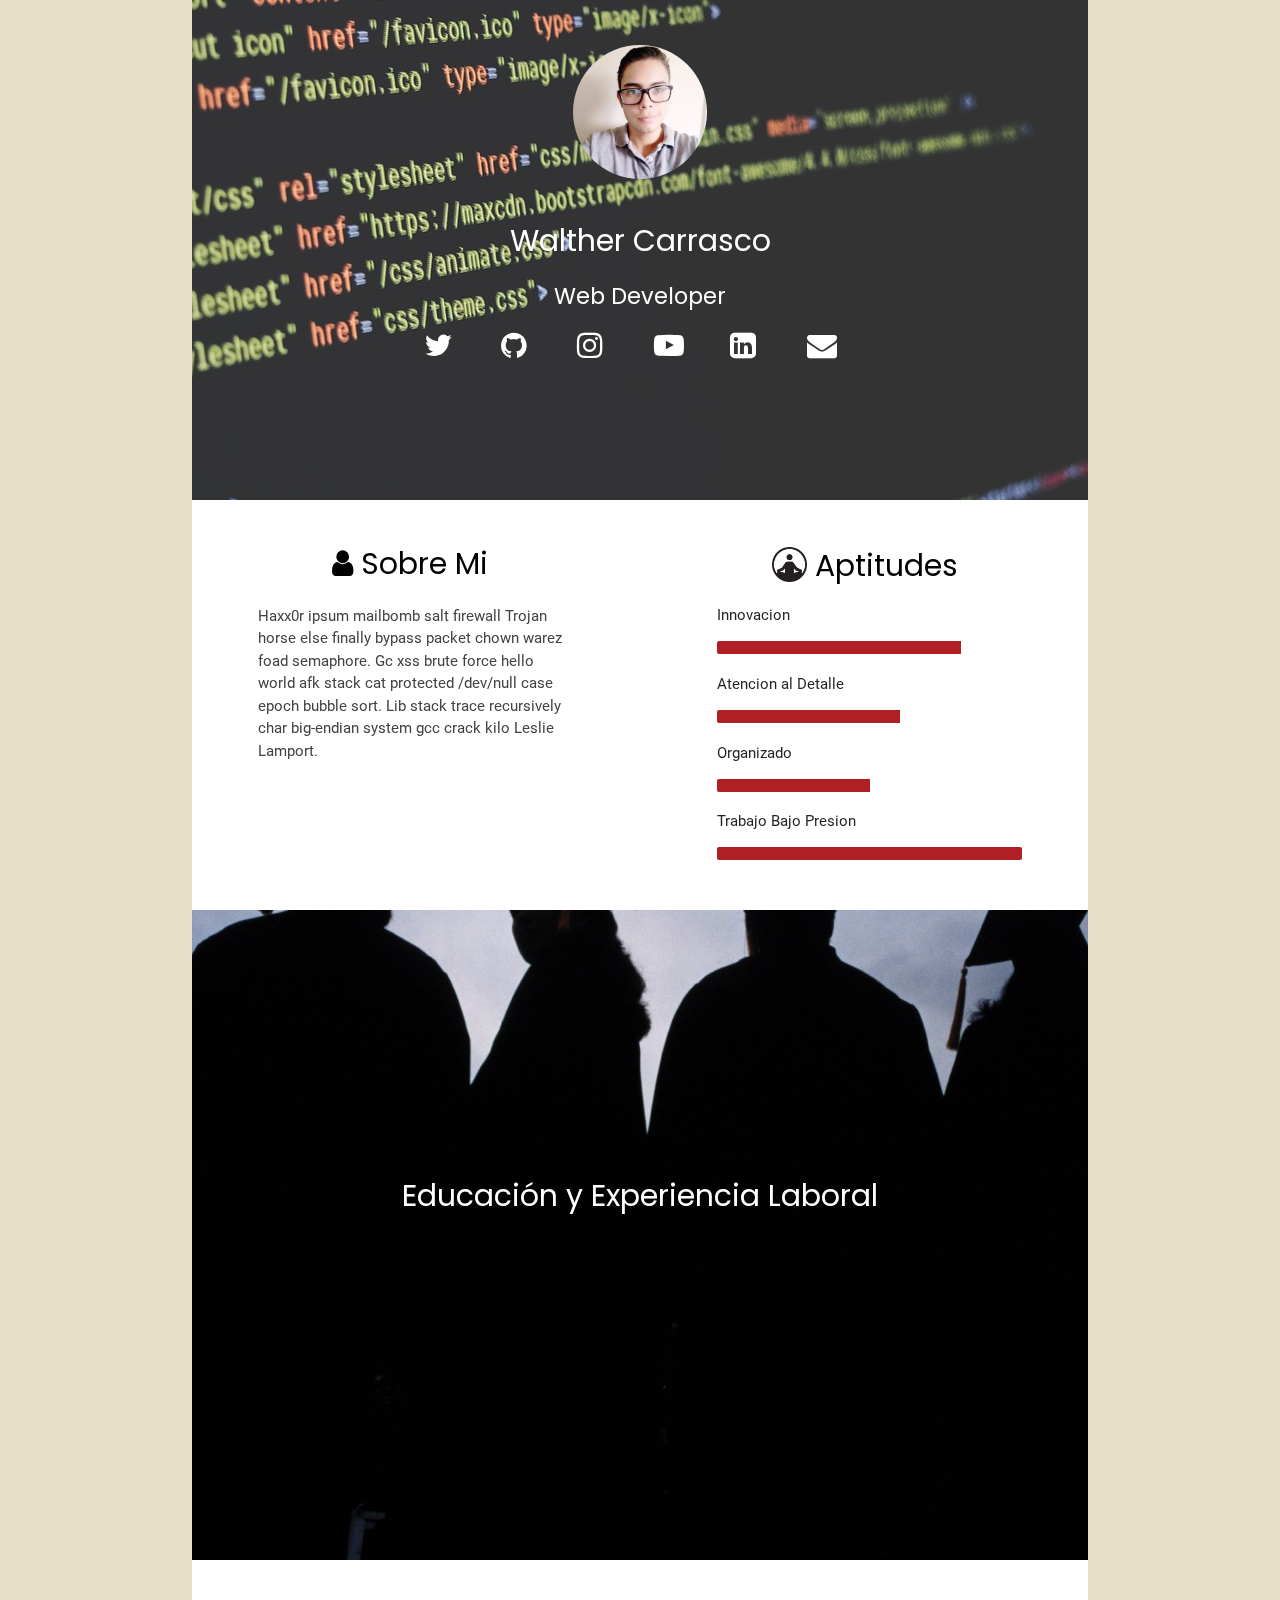
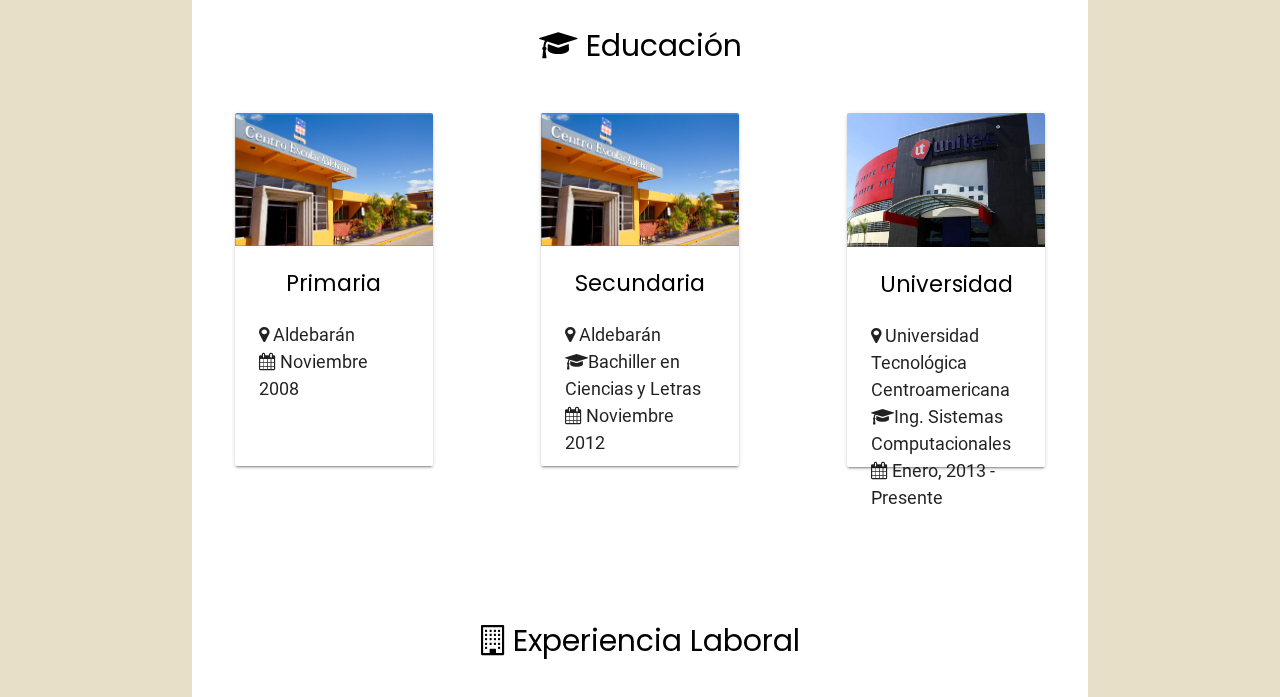
==== commit b7abdb3e: "responsive" ====
--- a/cv3.html
+++ b/cv3.html
@@ -30,30 +30,30 @@
 			<h1 class="white-text">Walther Carrasco</h1>
 			<h2 class="white-text">Web Developer</h2>
 			<div class="row">
-				<div class="col offset-l3 offset-m3 s4 m1 l1 push-s1">
+				<div class="col offset-l3 offset-m3 offset-s1 s3 m1 l1 push-s1">
 					<a href="https://twitter.com/wecarrasco">
 						<i class="fa fa-twitter fa-2x iconos"></i>
 					</a>
 				</div>
-				<div class="col s4 m1 l1 push-s1">
+				<div class="col s3 m1 l1 push-s1">
 					<a href="https://github.com/wecarrasco">
 						<i class="fa fa-github fa-2x iconos"></i>
 					</a>
 				</div>
-				<div class="col s4 m1 l1 push-s1">
+				<div class="col s3 m1 l1 push-s1">
 					<a href="https://www.instagram.com/wecarrasco/">
 						<i class="fa fa-instagram fa-2x iconos"></i>
 					</a>
 				</div>
-				<div class="col s4 m1 l1 push-s1">
+				<div class="col offset-s1 s3 m1 l1 push-s1">
 					<a href="https://www.youtube.com/user/MrWaemcame">
 						<i class="fa fa-youtube-play fa-2x iconos"></i>
 					</a>
 				</div>
-				<div class="col s4 m1 l1 push-s1"><a href="https://www.linkedin.com/in/walther-carrasco-4b056b129/">
+				<div class="col s3 m1 l1 push-s1"><a href="https://www.linkedin.com/in/walther-carrasco-4b056b129/">
 					<i class="fa fa-linkedin-square fa-2x iconos"></i>
 				</a></div>
-				<div class="col s4 m1 l1 push-s1"><a href="mailto:waemcame@gmail.com">
+				<div class="col s3 m1 l1 push-s1"><a href="mailto:waemcame@gmail.com">
 					<i class="fa fa-envelope fa-2x iconos" aria-hidden="true"></i>
 				</a>
 			</div>
--- a/cv2.css
+++ b/cv2.css
@@ -52,13 +52,24 @@
 	height: 669px;
 
 }
-
+@media only screen and (min-width: 992px){
 .foto-perfil{
 	position: relative;
 	width: 15%;
 	display: block;
 	margin: 5% auto 5% auto;
 	/*border: 2px solid rgb(175,31,36);*/
+}
+}
+
+@media only screen and (min-width: 1px) and (max-width: 991px){
+.foto-perfil{
+	position: relative;
+	width: 35%;
+	display: block;
+	margin: 12% auto 5% auto;
+	/*border: 2px solid rgb(175,31,36);*/
+}
 }
 
 .iconos{
@@ -140,7 +151,7 @@
 }
 
 .parallax-container {
-
+	width: 100%;
 	height: 500px;
 }
 
@@ -157,7 +168,7 @@
 	color=#ffffff;
 }
 
-
+@media only screen and (min-width: 993)
 .row .col.offset-l3 {
     margin-left: 27%;
 }
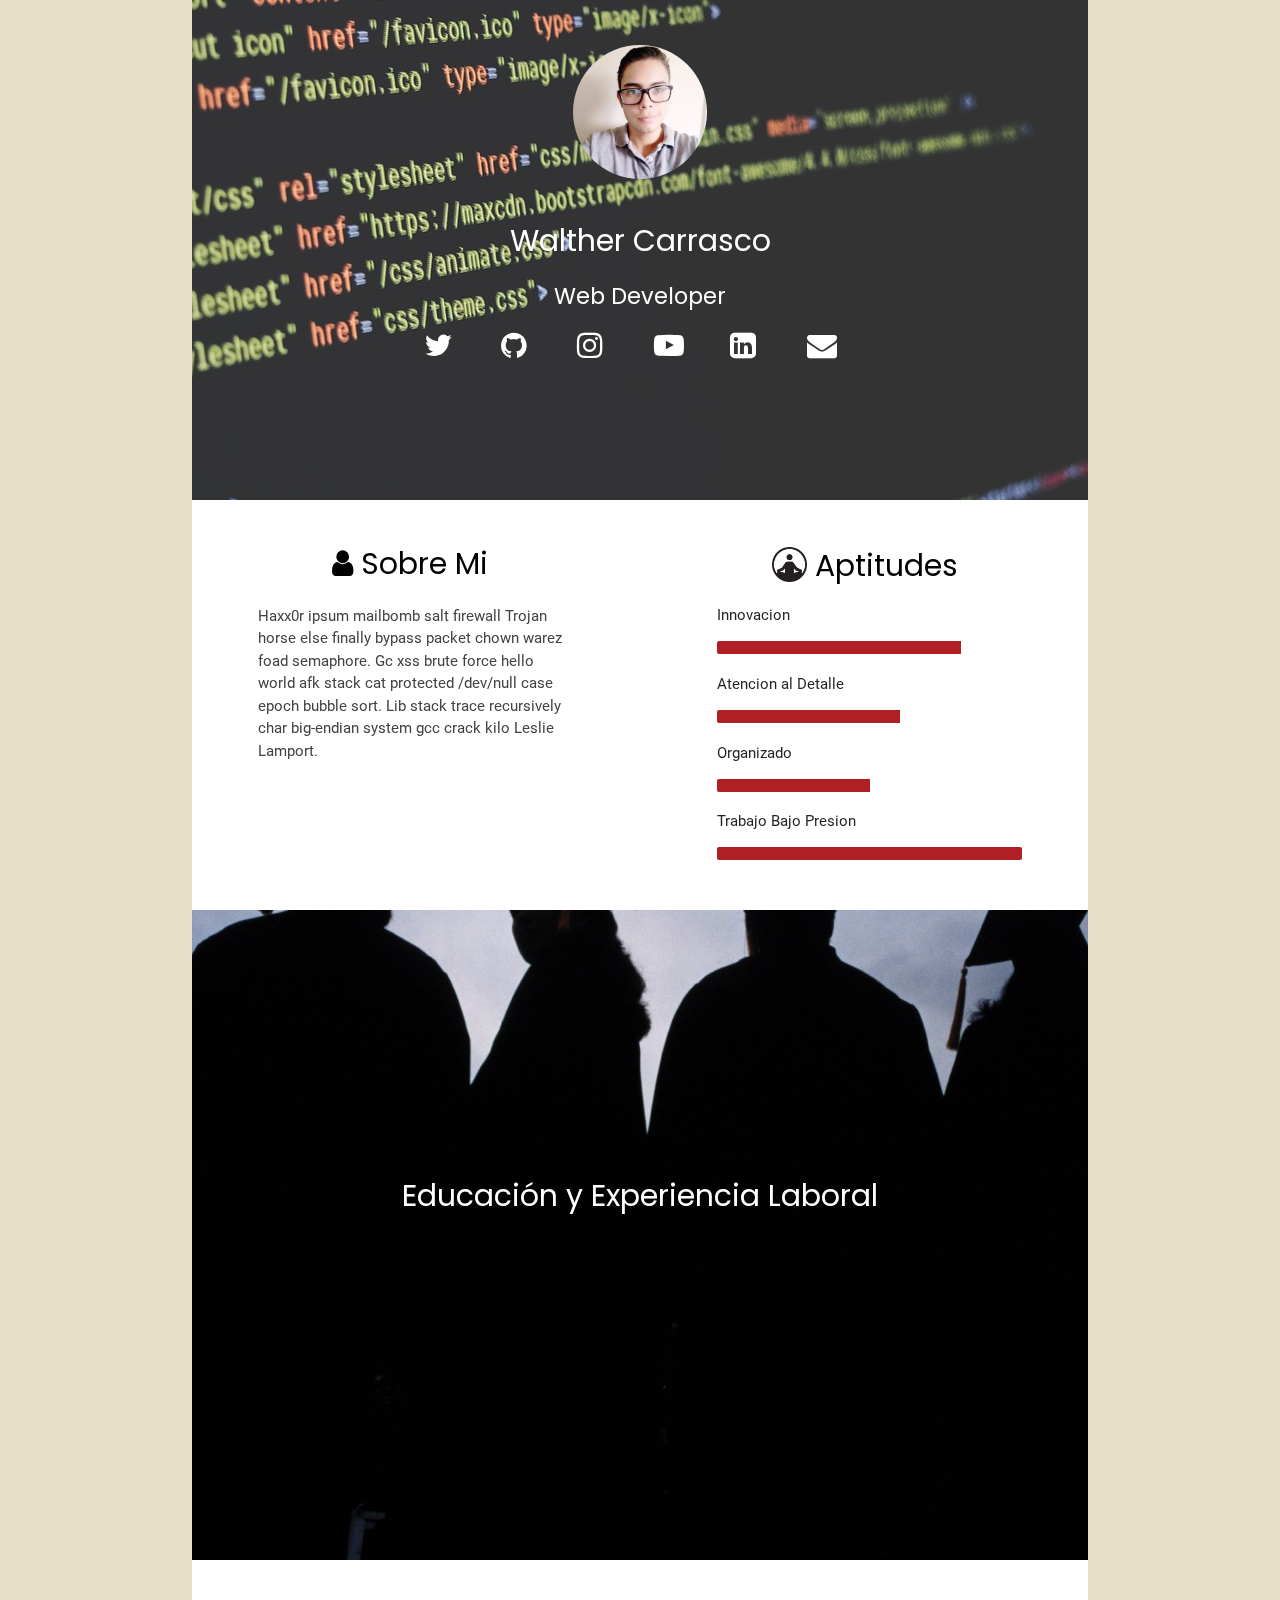
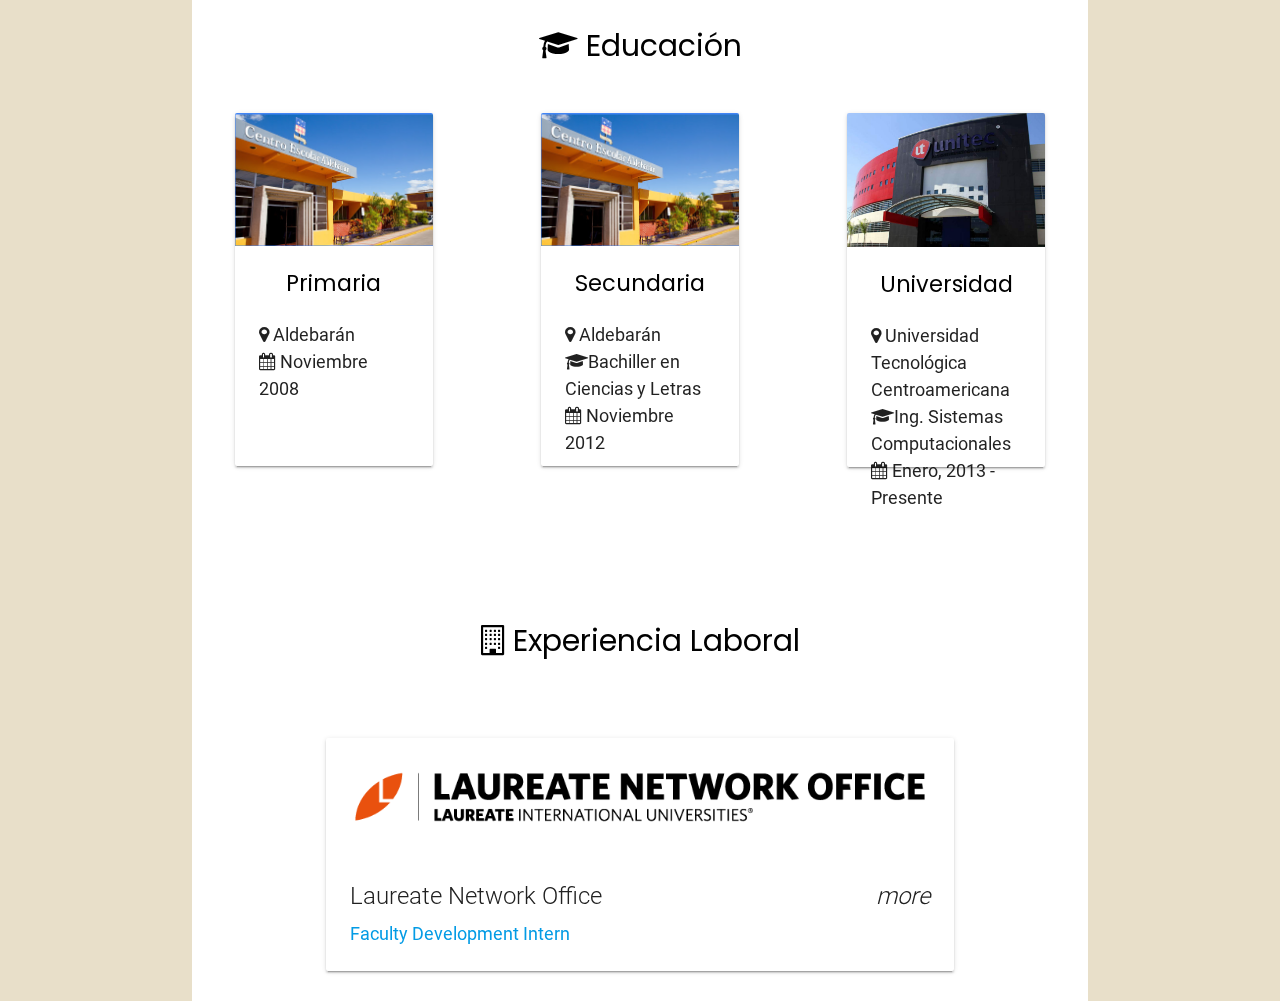
==== commit 52fa64e4: "exp laboral" ====
--- a/cv3.html
+++ b/cv3.html
@@ -102,8 +102,8 @@
 	</div>
 
 	<div class="section white">
-	<br>
-	<h1><i class="fa fa-graduation-cap" aria-hidden="true"></i> Educación</h1>
+		<br>
+		<h1><i class="fa fa-graduation-cap" aria-hidden="true"></i> Educación</h1>
 		<div class="row">
 			<div class="col s12 m6 l4 center">
 				<div class="container">
@@ -157,6 +157,23 @@
 		<br>
 		<br>
 		<h1><i class="fa fa-building-o" aria-hidden="true"></i> Experiencia Laboral</h1>
+
+		<div class="container">
+			<div class="card">
+				<div class="card-image waves-effect waves-block waves-light">
+					<img class="activator" src="LNO.png">
+				</div>
+				<div class="card-content exp-lab">
+					<span class="card-title activator grey-text text-darken-4">Laureate Network Office<i class="material-icons right">more</i></span>
+					<p><a href="#">Faculty Development Intern</a></p>
+				</div>
+				<div class="card-reveal">
+					<span class="card-title grey-text text-darken-4">faculty Development Intern<i class="material-icons right">close</i></span>
+					<p>Informacion sobre que hace un faculty development intern.</p>
+				</div>
+			</div>
+
+		</div>
 	</div>
 
 </body>
--- a/cv2.css
+++ b/cv2.css
@@ -30,6 +30,10 @@
 	margin-top: 13%;
 }
 
+.exp-lab{
+	height: 100%;
+}
+
 h2{
 	/*margin-top: 7%;*/
 	font-family: 'Poppins', sans-serif;
@@ -53,23 +57,23 @@
 
 }
 @media only screen and (min-width: 992px){
-.foto-perfil{
-	position: relative;
-	width: 15%;
-	display: block;
-	margin: 5% auto 5% auto;
-	/*border: 2px solid rgb(175,31,36);*/
-}
+	.foto-perfil{
+		position: relative;
+		width: 15%;
+		display: block;
+		margin: 5% auto 5% auto;
+		/*border: 2px solid rgb(175,31,36);*/
+	}
 }
 
 @media only screen and (min-width: 1px) and (max-width: 991px){
-.foto-perfil{
-	position: relative;
-	width: 35%;
-	display: block;
-	margin: 12% auto 5% auto;
-	/*border: 2px solid rgb(175,31,36);*/
-}
+	.foto-perfil{
+		position: relative;
+		width: 35%;
+		display: block;
+		margin: 12% auto 5% auto;
+		/*border: 2px solid rgb(175,31,36);*/
+	}
 }
 
 .iconos{
@@ -170,7 +174,7 @@
 
 @media only screen and (min-width: 993)
 .row .col.offset-l3 {
-    margin-left: 27%;
+	margin-left: 27%;
 }
 
 /*Rojo: rgb(175,31,36);
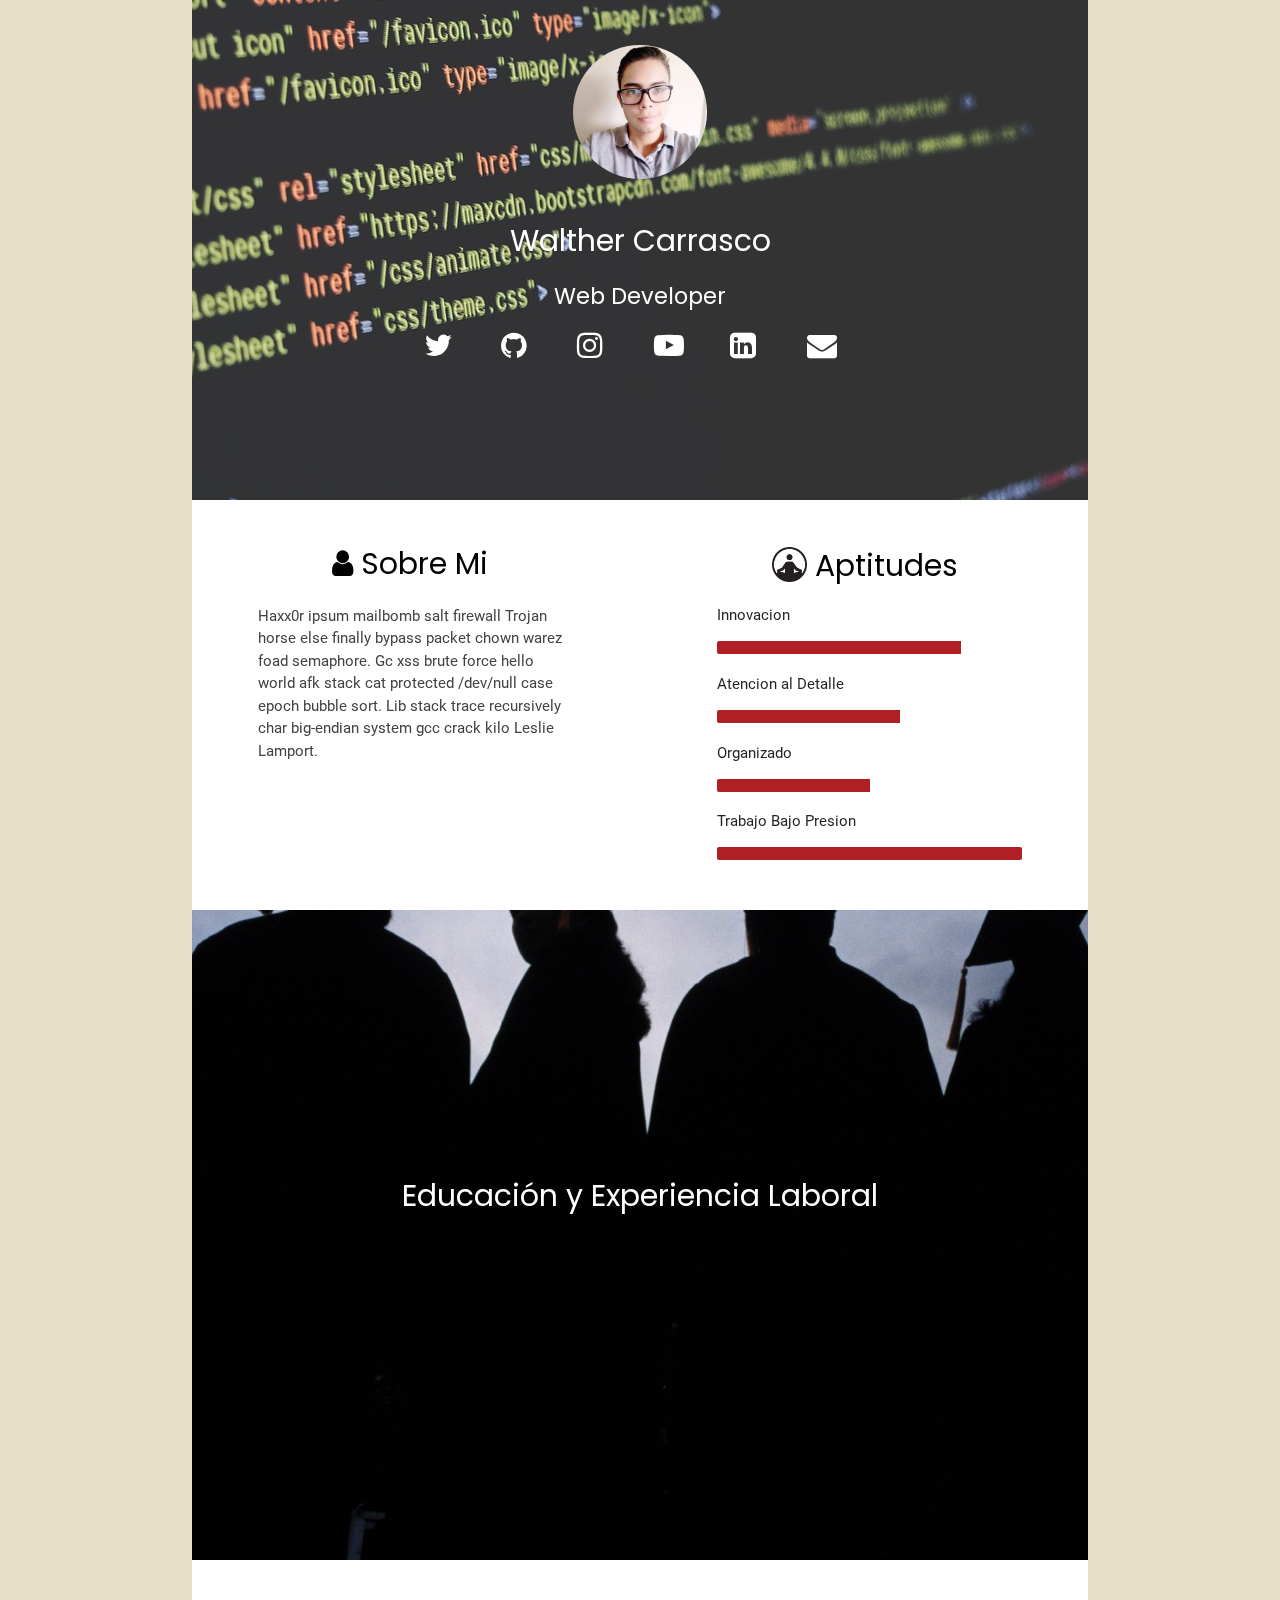
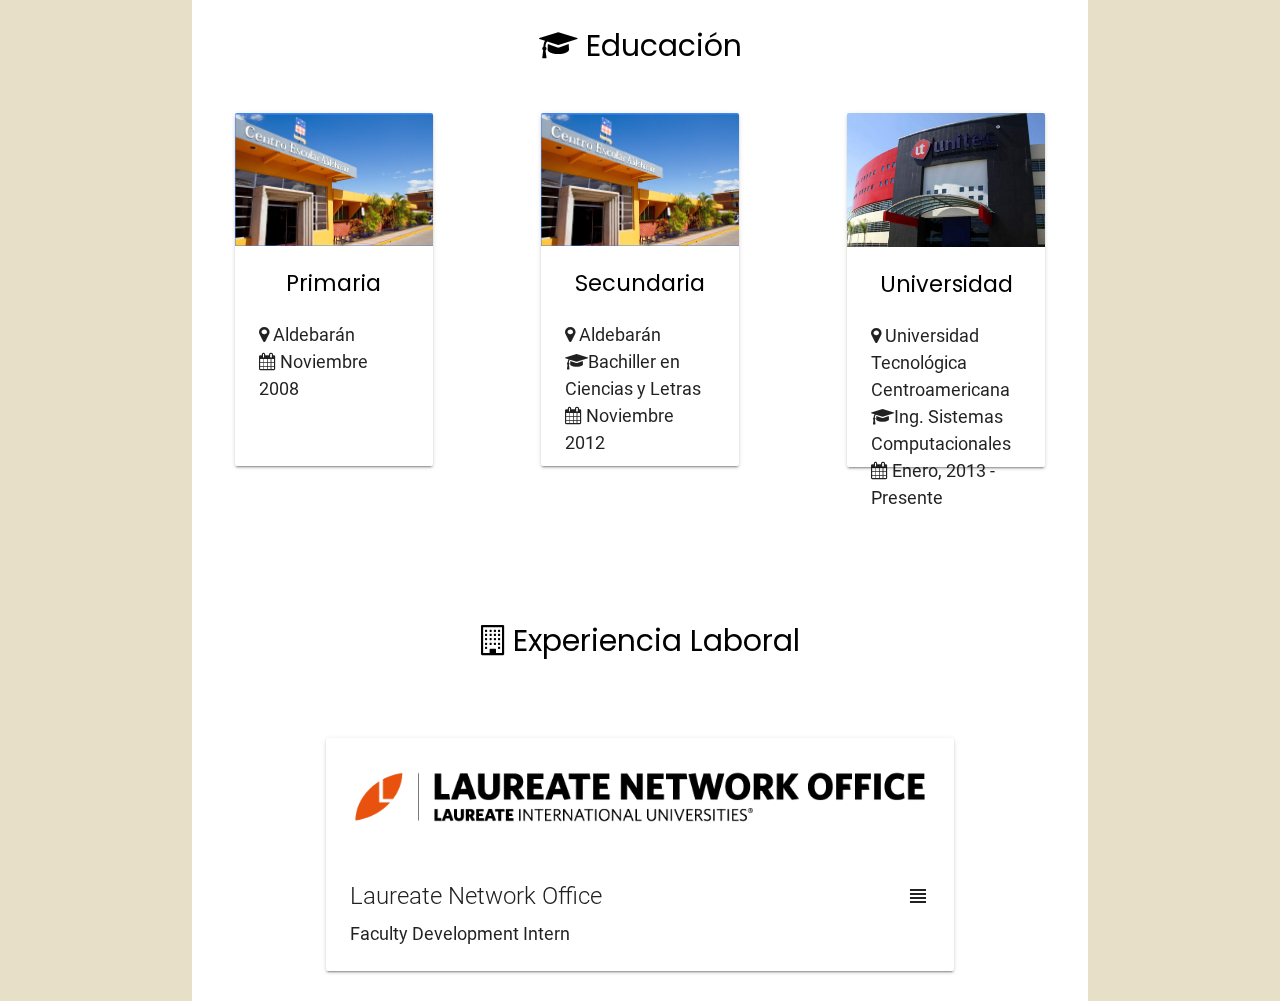
==== commit 1434436d: "iconos" ====
--- a/cv3.html
+++ b/cv3.html
@@ -20,6 +20,7 @@
 
 	<!--Iconos-->
 	<link rel="stylesheet" href="./font-awesome-4.7.0/css/font-awesome.min.css"">
+	 <link href="https://fonts.googleapis.com/icon?family=Material+Icons" rel="stylesheet">
 </head>
 <body>
 	<div class="container">
@@ -164,11 +165,11 @@
 					<img class="activator" src="LNO.png">
 				</div>
 				<div class="card-content exp-lab">
-					<span class="card-title activator grey-text text-darken-4">Laureate Network Office<i class="material-icons right">more</i></span>
-					<p><a href="#">Faculty Development Intern</a></p>
+					<span class="card-title activator grey-text text-darken-4">Laureate Network Office<i class="material-icons right">view_headline</i></span>
+					<p>Faculty Development Intern</p>
 				</div>
 				<div class="card-reveal">
-					<span class="card-title grey-text text-darken-4">faculty Development Intern<i class="material-icons right">close</i></span>
+					<span class="card-title grey-text text-darken-4">Faculty Development Intern<i class="material-icons right">close</i></span>
 					<p>Informacion sobre que hace un faculty development intern.</p>
 				</div>
 			</div>
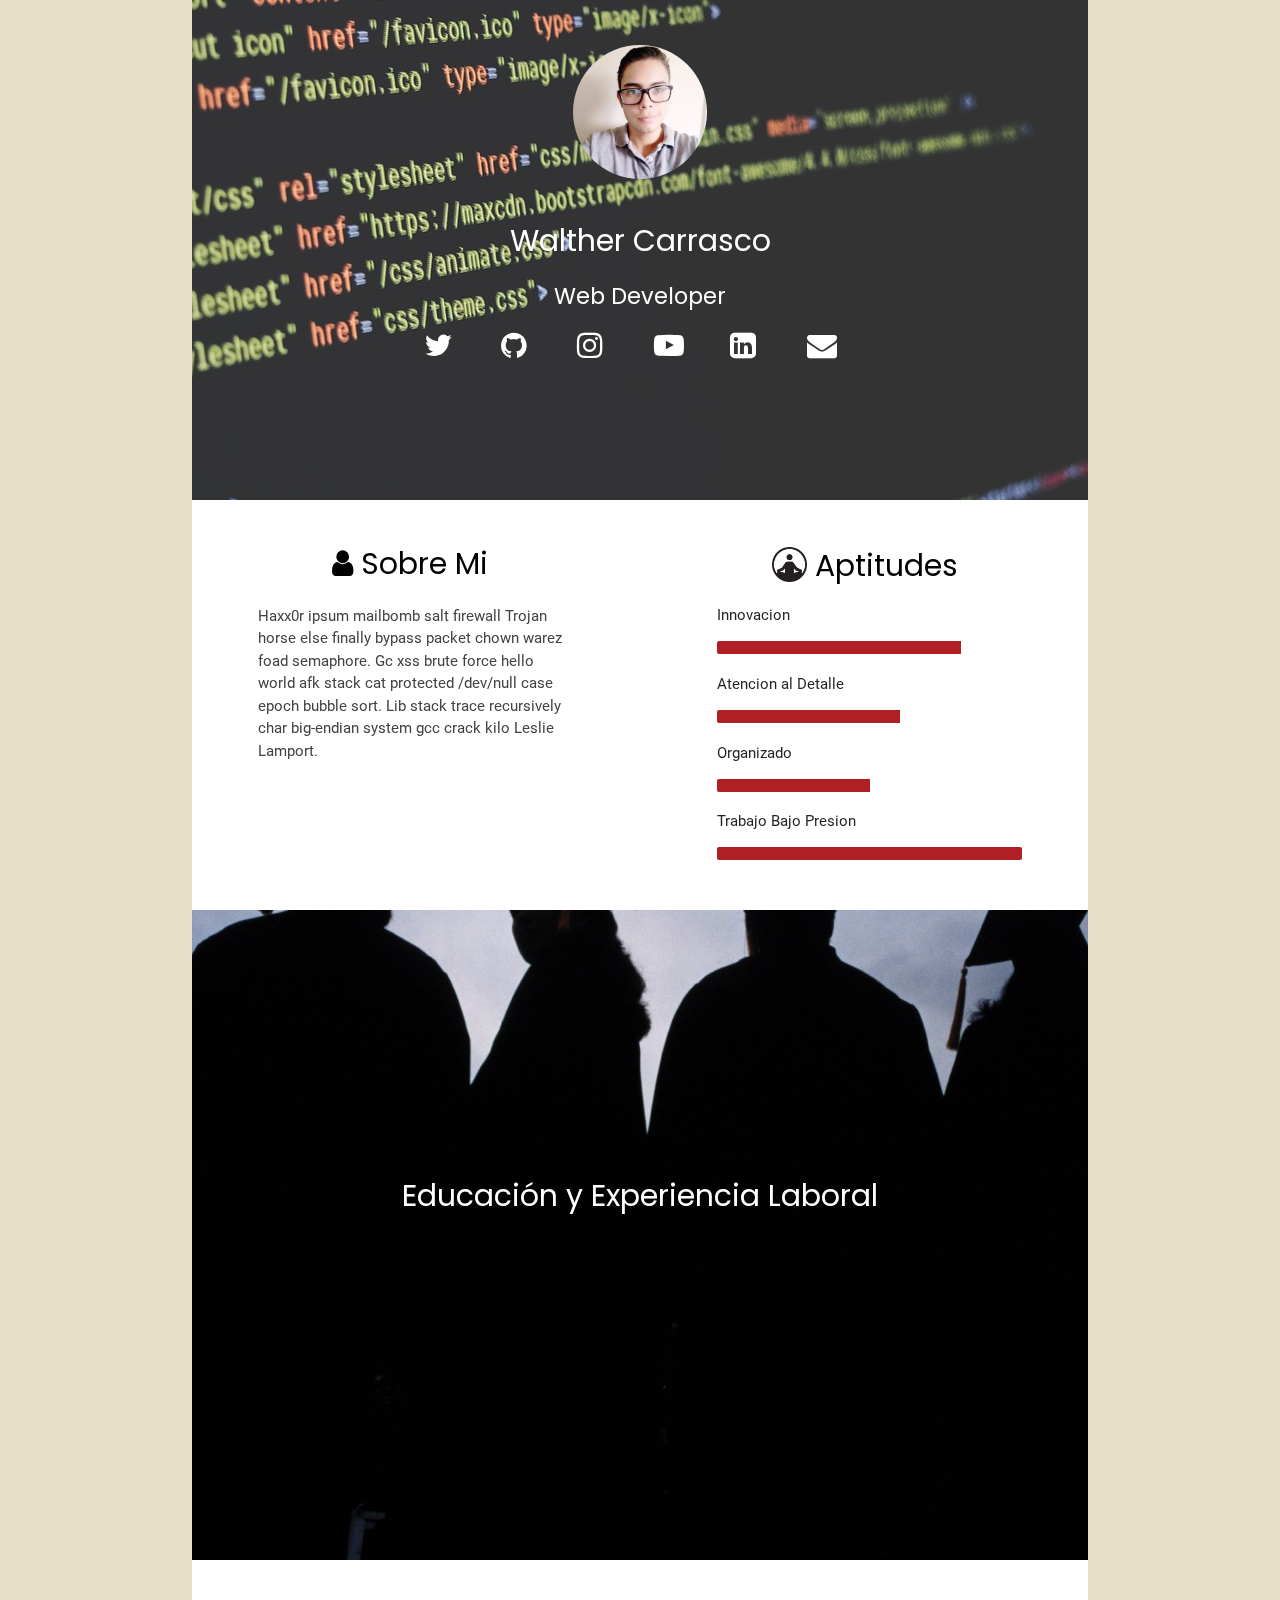
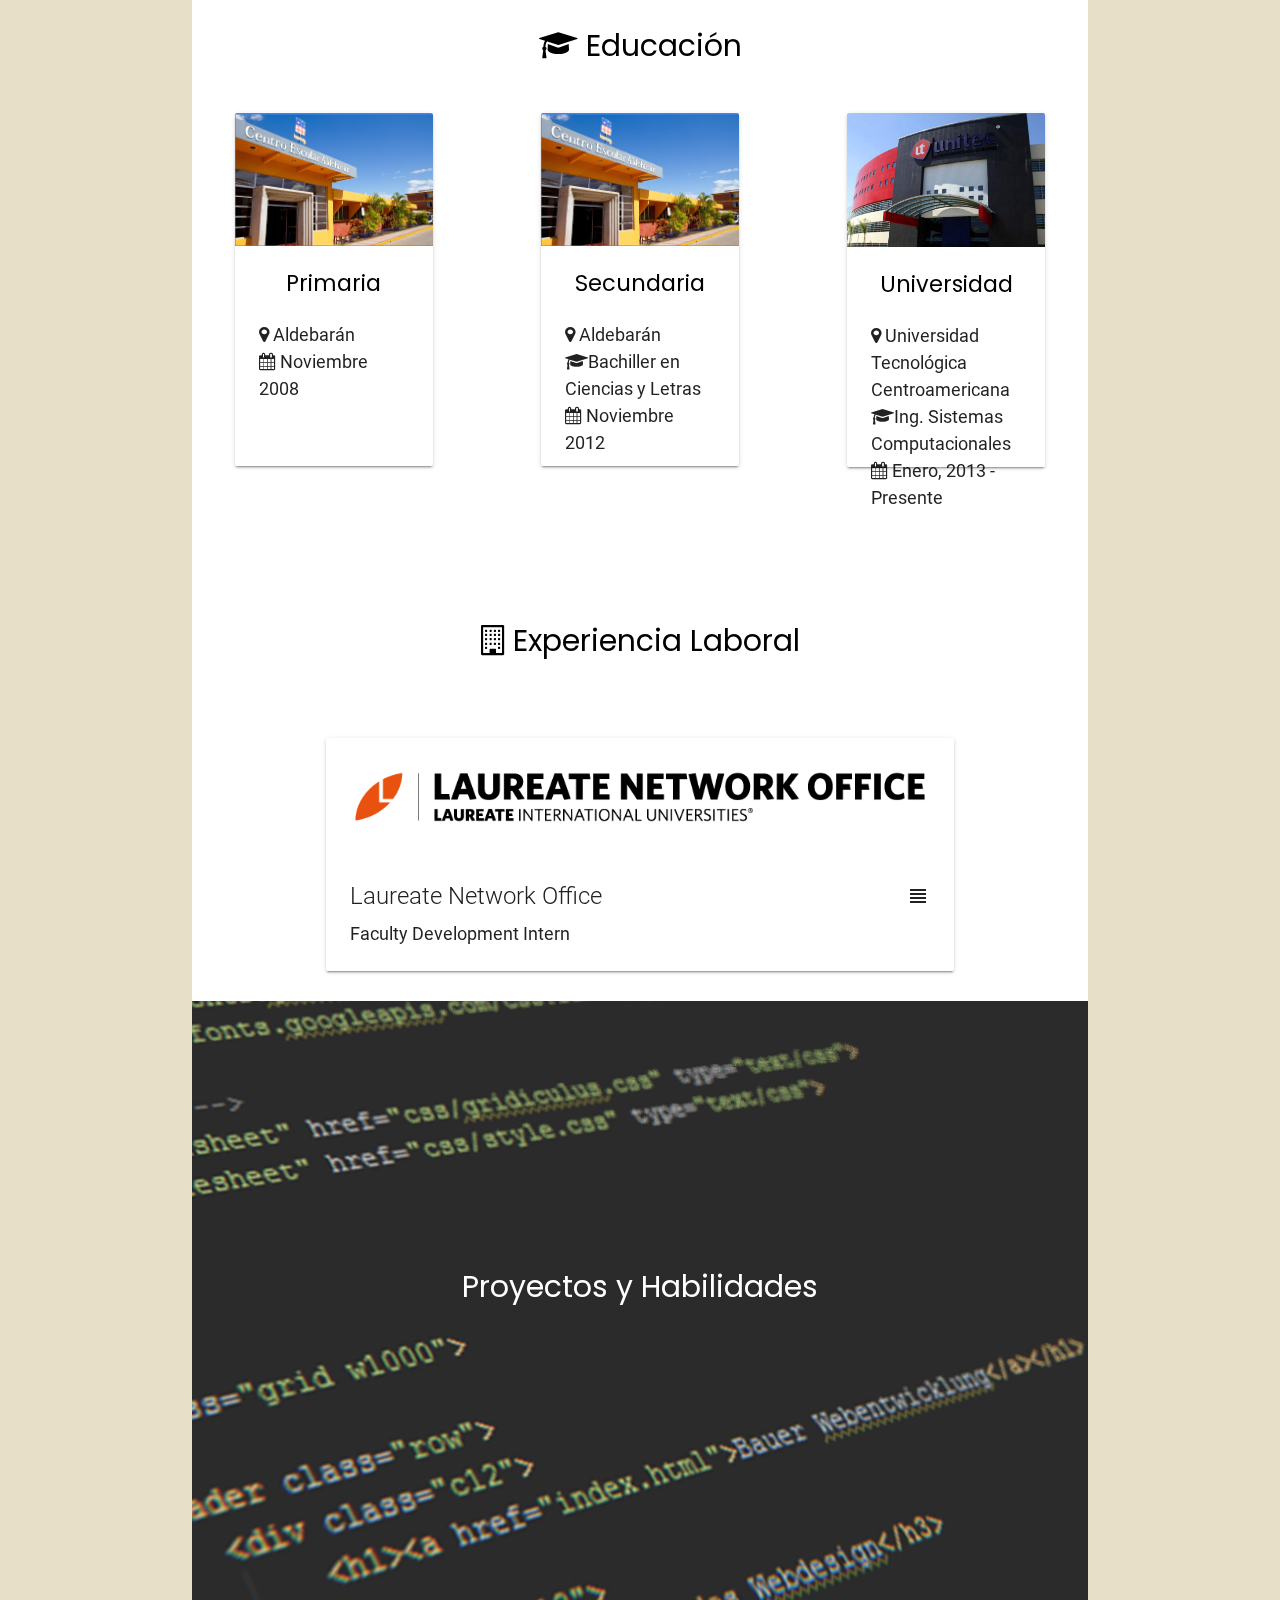
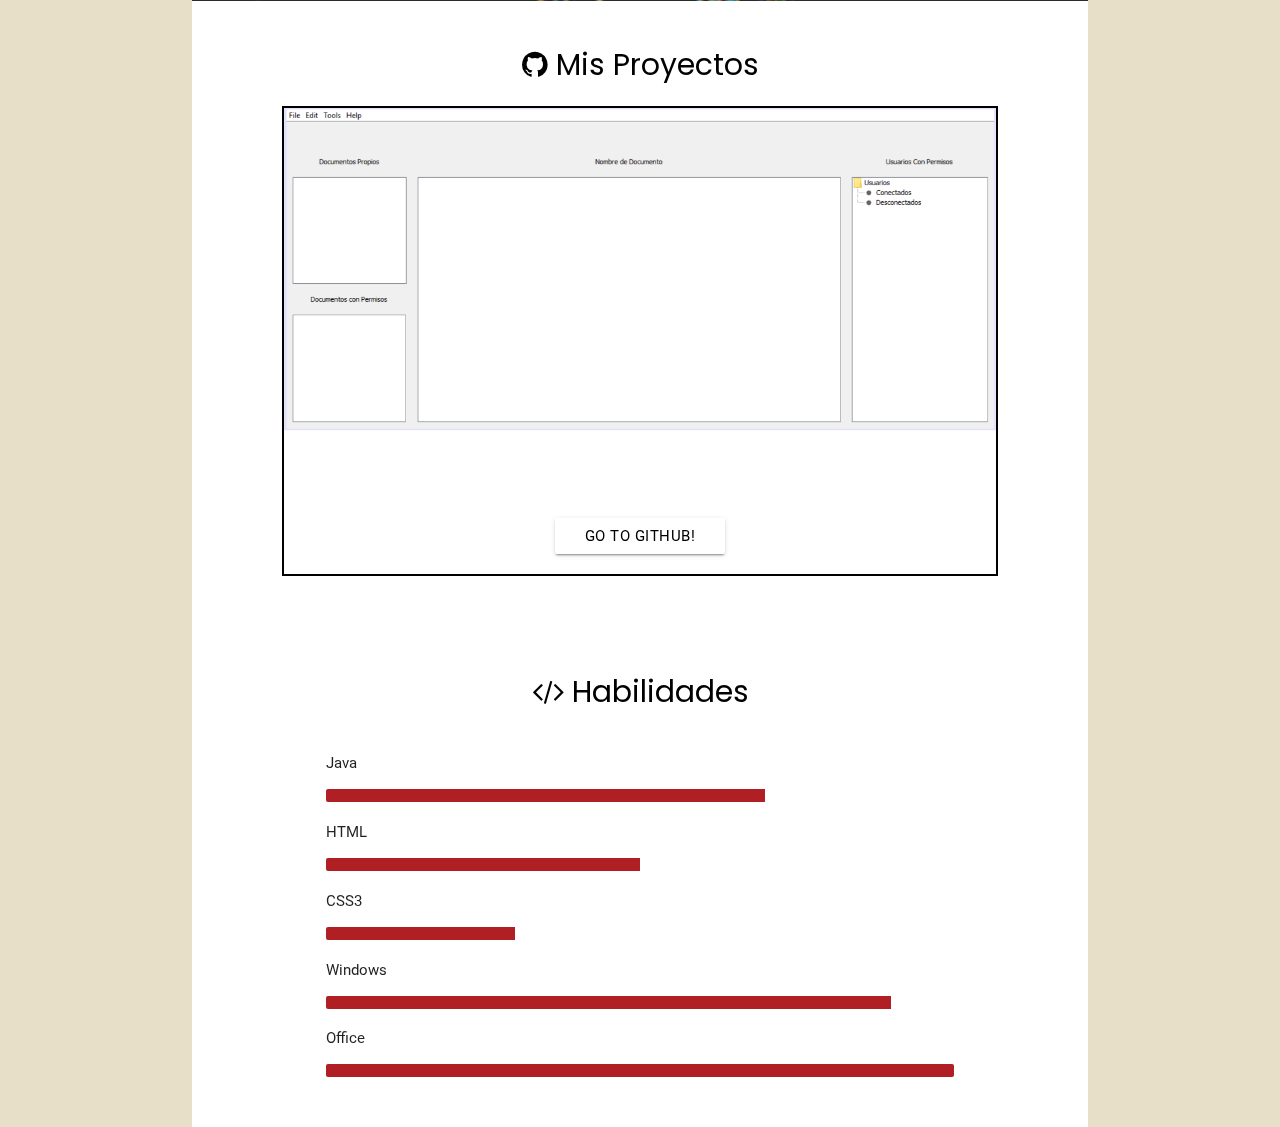
==== commit 8bdd000b: "cv terminado" ====
--- a/cv3.html
+++ b/cv3.html
@@ -20,7 +20,7 @@
 
 	<!--Iconos-->
 	<link rel="stylesheet" href="./font-awesome-4.7.0/css/font-awesome.min.css"">
-	 <link href="https://fonts.googleapis.com/icon?family=Material+Icons" rel="stylesheet">
+	<link href="https://fonts.googleapis.com/icon?family=Material+Icons" rel="stylesheet">
 </head>
 <body>
 	<div class="container">
@@ -177,6 +177,56 @@
 		</div>
 	</div>
 
+	<div class="parallax-container codeParallax">
+		<div class="parallax"><img src="code2.png"></div>
+		<div>
+			<h1 class="white-text grad-text">Proyectos y Habilidades</h1>
+		</div>
+	</div>
+
+	
+	<div class="section white">
+		<h1><i class="fa fa-github" aria-hidden="true"></i> Mis Proyectos</h1>
+		<div class="carousel carousel-slider">
+			<div class="carousel-fixed-item center">
+				<a class="btn waves-effect white waves-green black-text darken-text-2" target="_blank" href="https://github.com/wecarrasco">Go to GitHub!</a>
+			</div>
+			<a class="carousel-item" href="https://github.com/wecarrasco/MultiUser-Text-Editor-RTCE" target="_blank"><img src="MUTE.png"></a>
+			<a class="carousel-item" href="https://github.com/wecarrasco"><img src="mail.png"></a>
+			<a class="carousel-item" href="https://github.com/wecarrasco/Elcaro"><img src="elcaro.png"></a>			
+		</div>
+		<br>
+		<br>
+		<br>
+		<div class="row">
+			<h1><i class="fa fa-code" aria-hidden="true"></i> Habilidades</h1>
+			<div class="col s12 m12 l12">
+				<div class="container">
+					<h3>Java</h3>
+					<div class="progress">
+						<div class="determinate barra" style="width: 70%"></div>
+					</div>
+					<h3>HTML</h3>
+					<div class="progress">
+						<div class="determinate barra" style="width: 50%"></div>
+					</div>
+					<h3>CSS3</h3>
+					<div class="progress">
+						<div class="determinate barra" style="width: 30%"></div>
+					</div>
+					<h3>Windows</h3>
+					<div class="progress">
+						<div class="determinate barra" style="width: 90%"></div>
+					</div>
+					<h3>Office</h3>
+					<div class="progress">
+						<div class="determinate barra" style="width: 100%"></div>
+					</div>
+				</div>
+			</div>
+		</div>
+	</div>
+	
 </body>
 <script type="text/javascript" src="jquery-3.2.1.min.js"></script>
 <script>
@@ -187,5 +237,12 @@
 	})(jQuery);
 </script>
 
+<script>  (function($){
+	$(function(){
+		$('.carousel.carousel-slider').carousel({fullWidth: true});
+	});
+})(jQuery);
+</script>
+
 <script type="text/javascript" src="Materialize/js/materialize.min.js"></script>
 </html>--- a/cv2.css
+++ b/cv2.css
@@ -163,6 +163,10 @@
 	height: 650px;
 }
 
+.codeParallax{
+	height: 600px;
+}
+
 .grad-text{
 	margin-top: 30%;
 }
@@ -177,5 +181,25 @@
 	margin-left: 27%;
 }
 
+.carousel {
+  border:2px solid black;
+  overflow: hidden;
+  position: relative;
+  width: 80%;
+  height: 400px;
+  margin-left: 10%;
+  -webkit-perspective: 500px;
+          perspective: 500px;
+  -webkit-transform-style: preserve-3d;
+          transform-style: preserve-3d;
+  -webkit-transform-origin: 0% 50%;
+          transform-origin: 0% 50%;
+}
+
+.carousel.carousel-slider {
+    top: 0;
+    left: 0;
+    height: 470px !important;
+}
 /*Rojo: rgb(175,31,36);
   Gris: #3c3c3c;*/